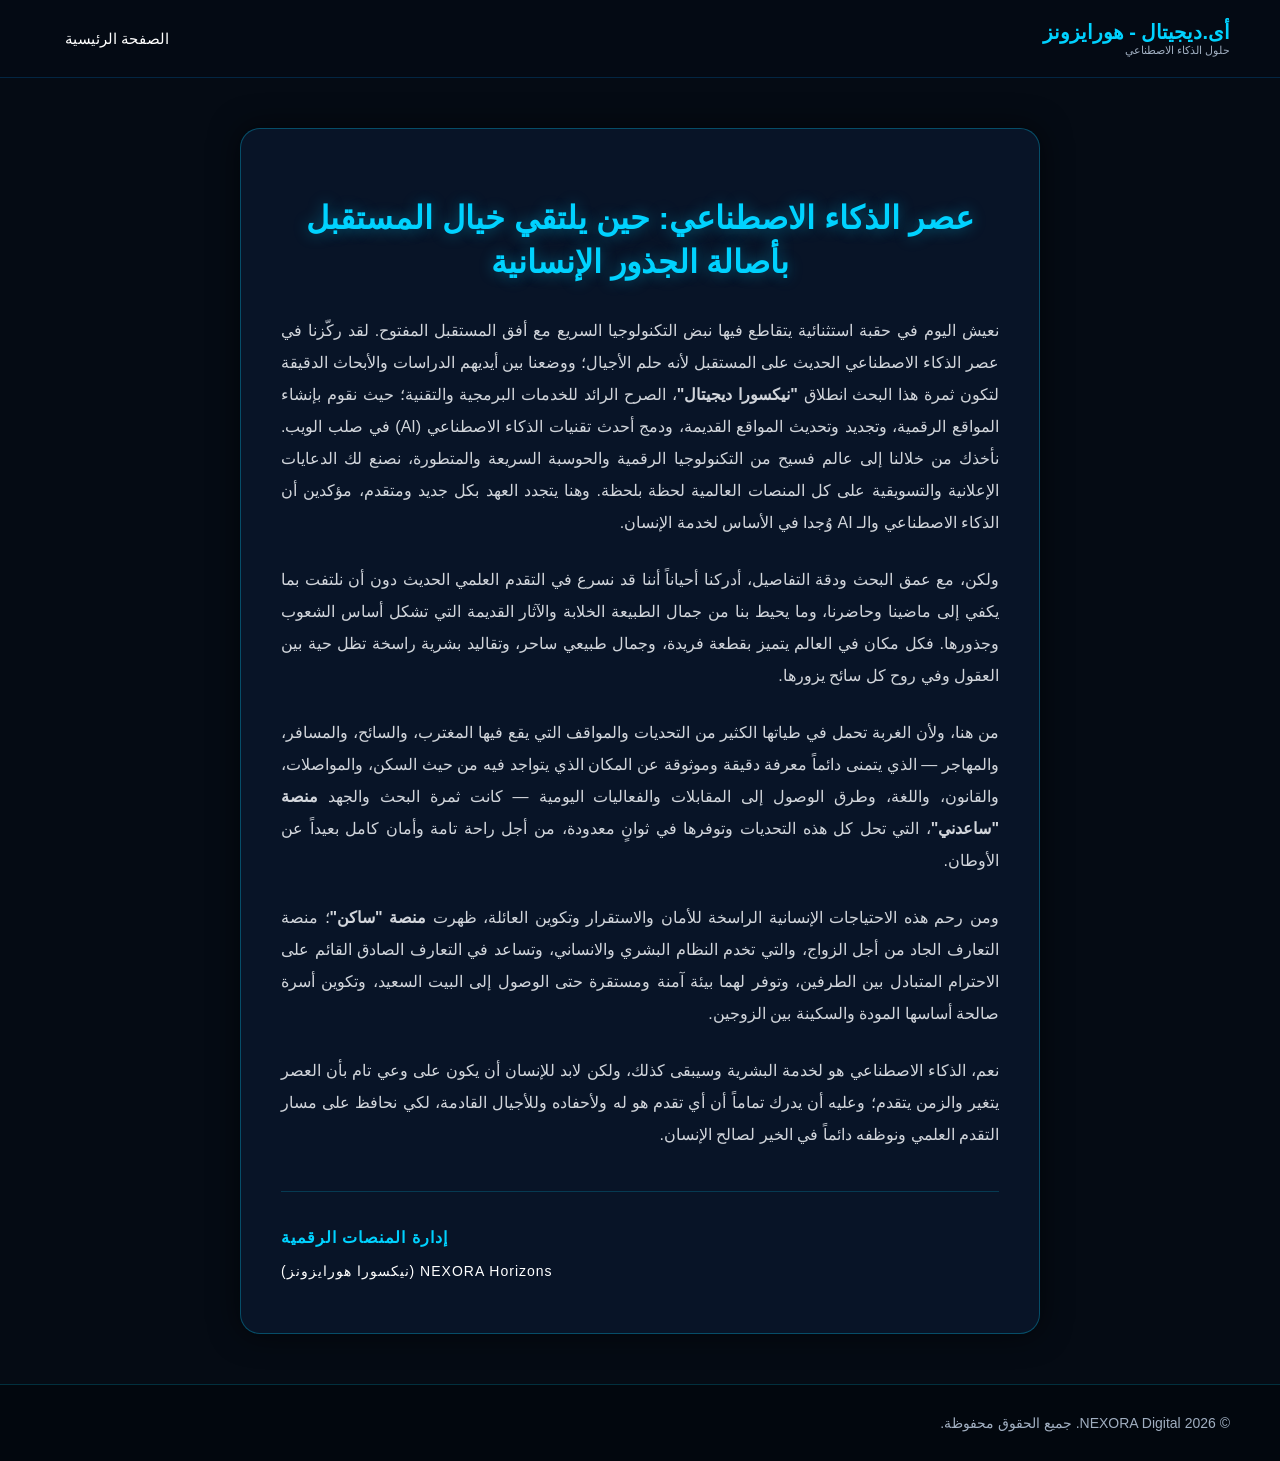
==== about.html @ ca993c50 "Rename about.html.txt to about.html" ====
<!DOCTYPE html>
<html lang="ar" dir="rtl">
<head>
    <meta charset="UTF-8">
    <meta name="viewport" content="width=device-width, initial-scale=1.0">
    <title>حول نظامنا - NEXORA Horizons</title>
    <!-- ربط ملف التصميم الموحد -->
    <link rel="stylesheet" href="style.css">
</head>
<body>

    <!-- ================= شريط التنقل العلوي البسيط ================= -->
    <header class="main-header">
        <div class="logo-container">
            <span class="logo-text">أى.ديجيتال - هورايزونز</span>
            <span class="logo-sub">حلول الذكاء الاصطناعي</span>
        </div>
        <nav class="nav-links">
            <a href="index.html">الصفحة الرئيسية</a>
        </nav>
    </header>

    <!-- ================= محتوى المقال الراقي والمستقبلي ================= -->
    <main class="article-container">
        <article class="modern-article">
            <h1 class="article-title">عصر الذكاء الاصطناعي: حين يلتقي خيال المستقبل بأصالة الجذور الإنسانية</h1>
            
            <div class="article-content">
                <p>
                    نعيش اليوم في حقبة استثنائية يتقاطع فيها نبض التكنولوجيا السريع مع أفق المستقبل المفتوح. لقد ركّزنا في عصر الذكاء الاصطناعي الحديث على المستقبل لأنه حلم الأجيال؛ ووضعنا بين أيديهم الدراسات والأبحاث الدقيقة لتكون ثمرة هذا البحث انطلاق <strong>"نيكسورا ديجيتال"</strong>، الصرح الرائد للخدمات البرمجية والتقنية؛ حيث نقوم بإنشاء المواقع الرقمية، وتجديد وتحديث المواقع القديمة، ودمج أحدث تقنيات الذكاء الاصطناعي (AI) في صلب الويب. نأخذك من خلالنا إلى عالم فسيح من التكنولوجيا الرقمية والحوسبة السريعة والمتطورة، نصنع لك الدعايات الإعلانية والتسويقية على كل المنصات العالمية لحظة بلحظة. وهنا يتجدد العهد بكل جديد ومتقدم، مؤكدين أن الذكاء الاصطناعي والـ AI وُجدا في الأساس لخدمة الإنسان.
                </p>
                <p>
                    ولكن، مع عمق البحث ودقة التفاصيل، أدركنا أحياناً أننا قد نسرع في التقدم العلمي الحديث دون أن نلتفت بما يكفي إلى ماضينا وحاضرنا، وما يحيط بنا من جمال الطبيعة الخلابة والآثار القديمة التي تشكل أساس الشعوب وجذورها. فكل مكان في العالم يتميز بقطعة فريدة، وجمال طبيعي ساحر، وتقاليد بشرية راسخة تظل حية بين العقول وفي روح كل سائح يزورها.
                </p>
                <p>
                    من هنا، ولأن الغربة تحمل في طياتها الكثير من التحديات والمواقف التي يقع فيها المغترب، والسائح، والمسافر، والمهاجر — الذي يتمنى دائماً معرفة دقيقة وموثوقة عن المكان الذي يتواجد فيه من حيث السكن، والمواصلات، والقانون، واللغة، وطرق الوصول إلى المقابلات والفعاليات اليومية — كانت ثمرة البحث والجهد <strong>منصة "ساعدني"</strong>، التي تحل كل هذه التحديات وتوفرها في ثوانٍ معدودة، من أجل راحة تامة وأمان كامل بعيداً عن الأوطان.
                </p>
                <p>
                    ومن رحم هذه الاحتياجات الإنسانية الراسخة للأمان والاستقرار وتكوين العائلة، ظهرت <strong>منصة "ساكن"</strong>؛ منصة التعارف الجاد من أجل الزواج، والتي تخدم النظام البشري والانساني، وتساعد في التعارف الصادق القائم على الاحترام المتبادل بين الطرفين، وتوفر لهما بيئة آمنة ومستقرة حتى الوصول إلى البيت السعيد، وتكوين أسرة صالحة أساسها المودة والسكينة بين الزوجين.
                </p>
                <p>
                    نعم، الذكاء الاصطناعي هو لخدمة البشرية وسيبقى كذلك، ولكن لابد للإنسان أن يكون على وعي تام بأن العصر يتغير والزمن يتقدم؛ وعليه أن يدرك تماماً أن أي تقدم هو له ولأحفاده وللأجيال القادمة، لكي نحافظ على مسار التقدم العلمي ونوظفه دائماً في الخير لصالح الإنسان.
                </p>
            </div>

            <!-- التوقيع في نهاية المقال -->
            <div class="article-signature">
                <p>إدارة المنصات الرقمية</p>
                <p class="brand-sub-sig">NEXORA Horizons (نيكسورا هورايزونز)</p>
            </div>
        </article>
    </main>

    <!-- ================= الفوتر السفلي ================= -->
    <footer class="main-footer">
        <div class="footer-content">
            <p>&copy; 2026 NEXORA Digital. جميع الحقوق محفوظة.</p>
        </div>
    </footer>

</body>
</html>
---- style.css ----
/* ================= تنسيقات عامة ================= --> */
body {
    background-color: #050b14;
    color: #ffffff;
    font-family: 'Cairo', sans-serif;
    margin: 0;
    padding: 0;
}

/* ================= 1. الهيدر وقائمة اللغات ================= */
.main-header {
    display: flex;
    justify-content: space-between;
    align-items: center;
    padding: 20px 50px;
    background: rgba(5, 11, 20, 0.9);
    border-bottom: 1px solid rgba(0, 150, 255, 0.2);
    position: relative;
    z-index: 100;
}

.logo-container {
    display: flex;
    flex-direction: column;
}

.logo-text {
    font-size: 20px;
    font-weight: bold;
    color: #00d2ff;
}

.logo-sub {
    font-size: 11px;
    color: #a0aec0;
}

.nav-links a {
    color: #ffffff;
    text-decoration: none;
    margin: 0 15px;
    font-size: 15px;
    transition: 0.3s;
}

.nav-links a:hover {
    color: #00d2ff;
}

/* قائمة اللغات المنسدلة */
.language-dropdown {
    position: relative;
    display: inline-block;
}

.lang-btn {
    background: transparent;
    color: #ffffff;
    border: 1px solid rgba(0, 210, 255, 0.3);
    padding: 8px 15px;
    border-radius: 20px;
    cursor: pointer;
    font-size: 14px;
    transition: 0.3s;
}

.lang-menu {
    display: none;
    position: absolute;
    background: #0a192f;
    min-width: 130px;
    box-shadow: 0px 8px 16px rgba(0,0,0,0.5);
    border: 1px solid rgba(0, 210, 255, 0.2);
    border-radius: 10px;
    z-index: 10;
    top: 40px;
    right: 0;
}

.lang-menu a {
    color: white;
    padding: 10px 15px;
    text-decoration: none;
    display: block;
    font-size: 13px;
    transition: 0.2s;
}

.lang-menu a:hover {
    background: rgba(0, 210, 255, 0.2);
    color: #00d2ff;
}

.language-dropdown:hover .lang-menu {
    display: block;
}

.explore-btn {
    background: transparent;
    color: #ffffff;
    padding: 10px 20px;
    border: 1px solid #00d2ff;
    border-radius: 30px;
    text-decoration: none;
    font-size: 14px;
    box-shadow: 0 0 10px rgba(0, 210, 255, 0.3);
    transition: 0.3s;
}

.explore-btn:hover {
    background: #00d2ff;
    color: #050b14;
    box-shadow: 0 0 20px rgba(0, 210, 255, 0.8);
}

/* ================= 2. القسم الرئيسي (Hero Section) ================= */
.hero-container {
    display: flex;
    justify-content: space-between;
    align-items: center;
    padding: 60px 50px;
    gap: 40px;
    flex-wrap: wrap;
}

.hero-text {
    flex: 1;
    min-width: 300px;
}

.hero-text h1 {
    font-size: 42px;
    font-weight: bold;
    color: #ffffff;
    margin-bottom: 20px;
    line-height: 1.3;
}

.hero-text p {
    font-size: 16px;
    color: #a0aec0;
    margin-bottom: 30px;
    line-height: 1.6;
}

.main-btn {
    background: linear-gradient(135deg, #00d2ff, #0072ff);
    color: #ffffff;
    padding: 12px 30px;
    border-radius: 30px;
    text-decoration: none;
    font-weight: bold;
    box-shadow: 0 0 15px rgba(0, 210, 255, 0.4);
    transition: 0.3s;
    display: inline-block;
}

.main-btn:hover {
    box-shadow: 0 0 25px rgba(0, 210, 255, 0.8);
    transform: translateY(-2px);
}

.hero-video {
    flex: 1;
    min-width: 300px;
}

.hero-video video {
    width: 100%;
    border-radius: 15px;
    border: 1px solid rgba(0, 210, 255, 0.3);
    box-shadow: 0 0 25px rgba(0, 150, 255, 0.3);
}

/* ================= 3. البطاقات الثلاث والأسهم ================= */
.cards-section {
    padding: 60px 50px;
    text-align: center;
}

.section-title {
    font-size: 28px;
    color: #ffffff;
    margin-bottom: 40px;
    text-shadow: 0 0 10px rgba(0, 210, 255, 0.3);
}

.cards-container {
    display: flex;
    justify-content: center;
    gap: 30px;
    flex-wrap: wrap;
}

.card {
    background: rgba(10, 25, 47, 0.6);
    border: 1px solid rgba(0, 210, 255, 0.2);
    border-radius: 15px;
    padding: 30px 20px;
    flex: 1;
    min-width: 280px;
    max-width: 350px;
    box-shadow: 0 0 15px rgba(0, 0, 0, 0.5);
    transition: 0.3s;
}

.card:hover {
    border-color: #00d2ff;
    box-shadow: 0 0 20px rgba(0, 210, 255, 0.4);
    transform: translateY(-5px);
}

.card-icon {
    font-size: 40px;
    margin-bottom: 15px;
}

.card h3 {
    font-size: 20px;
    color: #00d2ff;
    margin-bottom: 15px;
}

.card p {
    font-size: 14px;
    color: #a0aec0;
    margin-bottom: 20px;
    line-height: 1.5;
}

.card-btn {
    background: transparent;
    color: #00d2ff;
    border: 1px solid #00d2ff;
    padding: 8px 20px;
    border-radius: 20px;
    text-decoration: none;
    font-size: 13px;
    transition: 0.3s;
    display: inline-block;
}

.card-btn:hover {
    background: #00d2ff;
    color: #050b14;
}

.arrow {
    display: inline-block;
    transition: transform 0.3s;
}

.card-btn:hover .arrow {
    transform: translateX(-4px);
}

/* ================= 4. الفوتر ================= */
.main-footer {
    background: rgba(3, 7, 14, 0.95);
    border-top: 1px solid rgba(0, 210, 255, 0.2);
    padding: 30px 50px;
    text-align: center;
    margin-top: 40px;
}

.footer-content {
    display: flex;
    justify-content: space-between;
    align-items: center;
    flex-wrap: wrap;
    gap: 20px;
}

.main-footer p {
    color: #a0aec0;
    font-size: 14px;
    margin: 0;
}

.social-links a {
    color: #ffffff;
    text-decoration: none;
    margin-left: 20px;
    font-size: 14px;
    transition: 0.3s;
}

.social-links a:hover {
    color: #00d2ff;
}
/* تنسيق النافذة المنبثقة للاتصال */
.modal-overlay {
    display: none; /* مخفية افتراضياً */
    position: fixed;
    top: 0;
    left: 0;
    width: 100%;
    height: 100%;
    background: rgba(5, 11, 20, 0.85);
    z-index: 1000;
    justify-content: center;
    align-items: center;
}

.modal-content {
    background: #0a192f;
    border: 1px solid rgba(0, 210, 255, 0.4);
    padding: 30px;
    border-radius: 15px;
    width: 90%;
    max-width: 450px;
    box-shadow: 0 0 30px rgba(0, 210, 255, 0.3);
    position: relative;
    text-align: right;
}

.close-btn {
    position: absolute;
    top: 15px;
    left: 20px;
    font-size: 24px;
    color: #a0aec0;
    cursor: pointer;
    transition: 0.3s;
}

.close-btn:hover {
    color: #00d2ff;
}

.modal-content h2 {
    color: #00d2ff;
    margin-bottom: 20px;
    font-size: 22px;
    text-align: center;
}

.form-group {
    margin-bottom: 15px;
}

.form-group label {
    display: block;
    color: #a0aec0;
    font-size: 13px;
    margin-bottom: 5px;
}

.form-group input, 
.form-group textarea {
    width: 100%;
    padding: 10px;
    background: #050b14;
    border: 1px solid rgba(0, 210, 255, 0.2);
    border-radius: 8px;
    color: #ffffff;
    font-family: 'Cairo', sans-serif;
    box-sizing: border-box;
}

.form-group input:focus, 
.form-group textarea:focus {
    border-color: #00d2ff;
    outline: none;
    box-shadow: 0 0 10px rgba(0, 210, 255, 0.3);
}

.submit-btn {
    width: 100%;
    background: linear-gradient(135deg, #00d2ff, #0072ff);
    color: #ffffff;
    padding: 12px;
    border: none;
    border-radius: 8px;
    font-weight: bold;
    cursor: pointer;
    font-size: 15px;
    transition: 0.3s;
    margin-top: 10px;
}

.submit-btn:hover {
    box-shadow: 0 0 20px rgba(0, 210, 255, 0.8);
}

/* صندوق رسالة النجاح */
.success-box {
    background: rgba(0, 210, 255, 0.1);
    border: 1px solid #00d2ff;
    padding: 20px;
    border-radius: 10px;
    text-align: center;
    margin-top: 15px;
}

.success-box h3 {
    color: #00d2ff;
    font-size: 18px;
    margin: 0;
    text-shadow: 0 0 10px rgba(0, 210, 255, 0.5);
}
/* تنسيقات صفحة المقال (حول نظامنا) */
.article-container {
    max-width: 800px;
    margin: 50px auto;
    padding: 0 20px;
}

.modern-article {
    background: rgba(10, 25, 47, 0.7);
    border: 1px solid rgba(0, 210, 255, 0.3);
    border-radius: 20px;
    padding: 40px;
    box-shadow: 0 0 30px rgba(0, 0, 0, 0.6);
}

.article-title {
    font-size: 32px;
    color: #00d2ff;
    margin-bottom: 30px;
    text-align: center;
    line-height: 1.4;
    text-shadow: 0 0 15px rgba(0, 210, 255, 0.4);
}

.article-content p {
    font-size: 16px;
    color: #d1d5db;
    line-height: 2;
    margin-bottom: 25px;
    text-align: justify;
}

.article-signature {
    margin-top: 40px;
    padding-top: 20px;
    border-top: 1px solid rgba(0, 210, 255, 0.2);
    text-align: left;
}

.article-signature p {
    color: #00d2ff;
    font-weight: bold;
    font-size: 16px;
    letter-spacing: 1px;
}
.brand-sub-sig {
    color: #ffffff !important;
    font-size: 14px !important;
    font-weight: normal !important;
    margin-top: 5px;
}
/* تنسيقات صفحة النظام البيئي (Ecosystem) */
.eco-container {
    max-width: 1200px;
    margin: 40px auto;
    padding: 0 20px;
}

.eco-hero {
    text-align: center;
    margin-bottom: 50px;
}

.eco-hero h1 {
    font-size: 36px;
    color: #00d2ff;
    margin-bottom: 15px;
    text-shadow: 0 0 15px rgba(0, 210, 255, 0.4);
}

.eco-hero p {
    font-size: 16px;
    color: #a0aec0;
    max-width: 700px;
    margin: 0 auto;
    line-height: 1.6;
}

.eco-grid {
    display: grid;
    grid-template-columns: repeat(auto-fit, minmax(340px, 1fr));
    gap: 30px;
}

.eco-card {
    background: rgba(10, 25, 47, 0.7);
    border: 1px solid rgba(0, 210, 255, 0.25);
    border-radius: 15px;
    overflow: hidden;
    box-shadow: 0 0 20px rgba(0, 0, 0, 0.5);
    transition: 0.3s;
}

.eco-card:hover {
    border-color: #00d2ff;
    box-shadow: 0 0 25px rgba(0, 210, 255, 0.4);
    transform: translateY(-5px);
}

.eco-img-placeholder {
    height: 140px;
    display: flex;
    justify-content: center;
    align-items: center;
    font-size: 50px;
    background: rgba(0, 210, 255, 0.05);
    border-bottom: 1px solid rgba(0, 210, 255, 0.15);
}

.eco-content {
    padding: 25px;
    text-align: right;
}

.eco-content h3 {
    font-size: 18px;
    color: #00d2ff;
    margin-bottom: 12px;
}

.eco-content p {
    font-size: 14px;
    color: #d1d5db;
    line-height: 1.7;
    margin: 0;
}

.eco-footer-sig {
    color: #00d2ff;
    font-size: 13px;
    letter-spacing: 1px;
}
/* تنسيقات صفحة الاستكشاف (Explore) */
.explore-container {
    max-width: 1100px;
    margin: 40px auto;
    padding: 0 20px;
}

.explore-hero {
    text-align: center;
    margin-bottom: 50px;
}

.explore-title {
    font-size: 38px;
    color: #00d2ff;
    margin-bottom: 15px;
    text-shadow: 0 0 15px rgba(0, 210, 255, 0.4);
}

.explore-subtitle {
    font-size: 16px;
    color: #a0aec0;
    max-width: 700px;
    margin: 0 auto;
    line-height: 1.6;
}

.explore-grid {
    display: grid;
    grid-template-columns: repeat(auto-fit, minmax(300px, 1fr));
    gap: 30px;
    margin-bottom: 60px;
}

.explore-card {
    background: rgba(10, 25, 47, 0.7);
    border: 1px solid rgba(0, 210, 255, 0.3);
    border-radius: 15px;
    padding: 30px;
    text-align: right;
    box-shadow: 0 0 20px rgba(0, 0, 0, 0.5);
    transition: 0.3s;
}

.explore-card:hover {
    border-color: #00d2ff;
    box-shadow: 0 0 25px rgba(0, 210, 255, 0.5);
    transform: translateY(-5px);
}

.explore-icon {
    font-size: 40px;
    margin-bottom: 20px;
}

.explore-card h3 {
    font-size: 20px;
    color: #00d2ff;
    margin-bottom: 15px;
}

.explore-card p {
    font-size: 14px;
    color: #d1d5db;
    line-height: 1.7;
    margin: 0;
}

.explore-action-section {
    background: rgba(5, 11, 20, 0.8);
    border: 1px solid rgba(0, 210, 255, 0.3);
    border-radius: 20px;
    padding: 40px;
    text-align: center;
    box-shadow: 0 0 30px rgba(0, 0, 0, 0.6);
}

.explore-action-section h2 {
    color: #ffffff;
    font-size: 24px;
    margin-bottom: 10px;
}

.explore-action-section p {
    color: #a0aec0;
    font-size: 15px;
    margin-bottom: 25px;
}
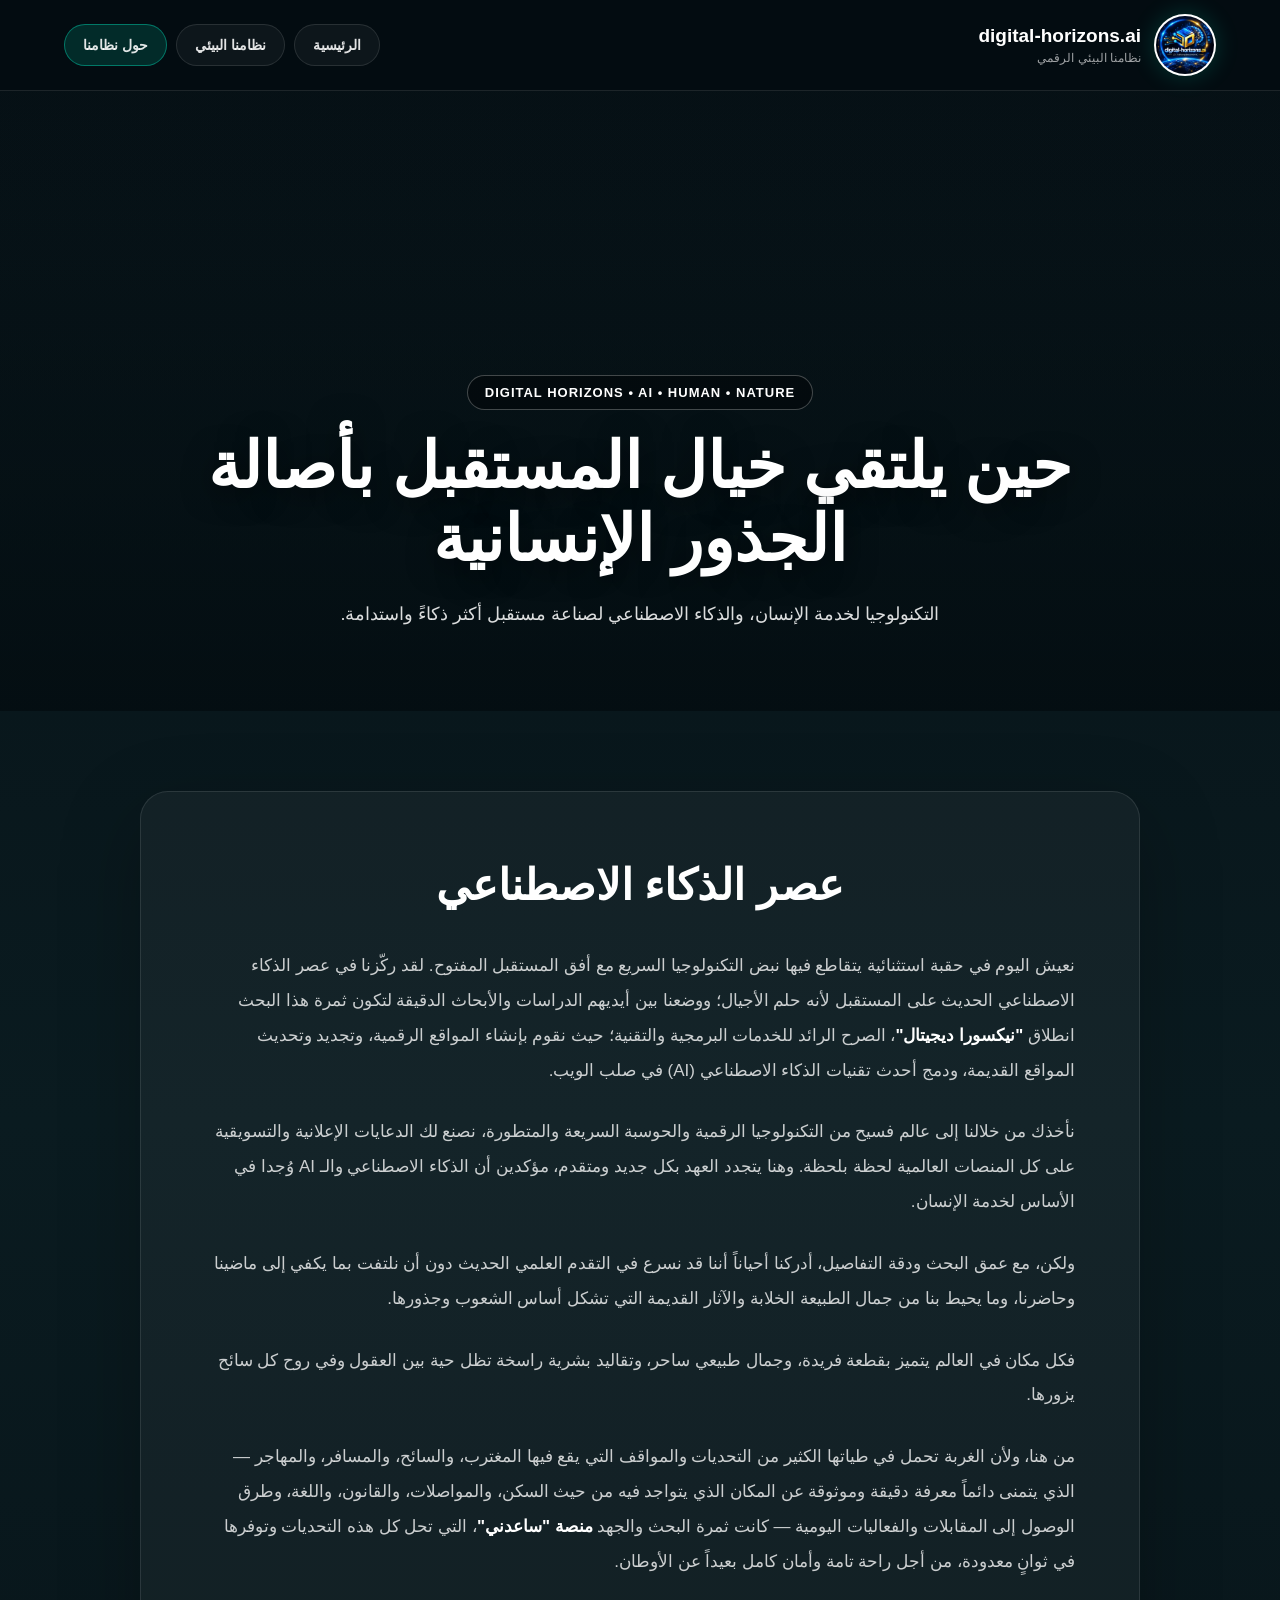
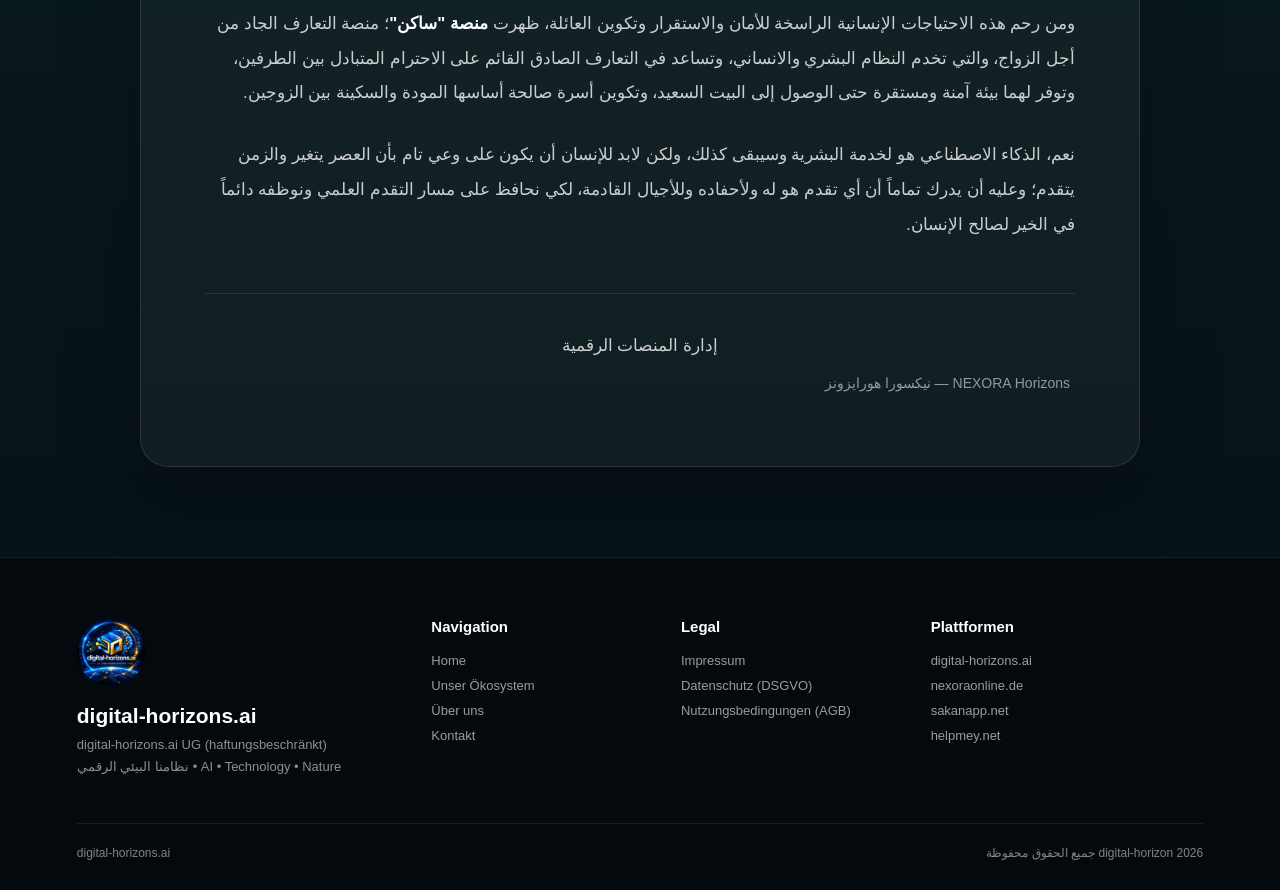
==== commit f16d6497: "Update about.html" ====
--- a/about.html
+++ b/about.html
@@ -1,62 +1,1023 @@
-<!DOCTYPE html>
-<html lang="ar" dir="rtl">
-<head>
-    <meta charset="UTF-8">
-    <meta name="viewport" content="width=device-width, initial-scale=1.0">
-    <title>حول نظامنا - NEXORA Horizons</title>
-    <!-- ربط ملف التصميم الموحد -->
-    <link rel="stylesheet" href="style.css">
-</head>
-<body>
-
-    <!-- ================= شريط التنقل العلوي البسيط ================= -->
-    <header class="main-header">
-        <div class="logo-container">
-            <span class="logo-text">أى.ديجيتال - هورايزونز</span>
-            <span class="logo-sub">حلول الذكاء الاصطناعي</span>
-        </div>
-        <nav class="nav-links">
-            <a href="index.html">الصفحة الرئيسية</a>
-        </nav>
-    </header>
-
-    <!-- ================= محتوى المقال الراقي والمستقبلي ================= -->
-    <main class="article-container">
-        <article class="modern-article">
-            <h1 class="article-title">عصر الذكاء الاصطناعي: حين يلتقي خيال المستقبل بأصالة الجذور الإنسانية</h1>
-            
-            <div class="article-content">
-                <p>
-                    نعيش اليوم في حقبة استثنائية يتقاطع فيها نبض التكنولوجيا السريع مع أفق المستقبل المفتوح. لقد ركّزنا في عصر الذكاء الاصطناعي الحديث على المستقبل لأنه حلم الأجيال؛ ووضعنا بين أيديهم الدراسات والأبحاث الدقيقة لتكون ثمرة هذا البحث انطلاق <strong>"نيكسورا ديجيتال"</strong>، الصرح الرائد للخدمات البرمجية والتقنية؛ حيث نقوم بإنشاء المواقع الرقمية، وتجديد وتحديث المواقع القديمة، ودمج أحدث تقنيات الذكاء الاصطناعي (AI) في صلب الويب. نأخذك من خلالنا إلى عالم فسيح من التكنولوجيا الرقمية والحوسبة السريعة والمتطورة، نصنع لك الدعايات الإعلانية والتسويقية على كل المنصات العالمية لحظة بلحظة. وهنا يتجدد العهد بكل جديد ومتقدم، مؤكدين أن الذكاء الاصطناعي والـ AI وُجدا في الأساس لخدمة الإنسان.
-                </p>
-                <p>
-                    ولكن، مع عمق البحث ودقة التفاصيل، أدركنا أحياناً أننا قد نسرع في التقدم العلمي الحديث دون أن نلتفت بما يكفي إلى ماضينا وحاضرنا، وما يحيط بنا من جمال الطبيعة الخلابة والآثار القديمة التي تشكل أساس الشعوب وجذورها. فكل مكان في العالم يتميز بقطعة فريدة، وجمال طبيعي ساحر، وتقاليد بشرية راسخة تظل حية بين العقول وفي روح كل سائح يزورها.
-                </p>
-                <p>
-                    من هنا، ولأن الغربة تحمل في طياتها الكثير من التحديات والمواقف التي يقع فيها المغترب، والسائح، والمسافر، والمهاجر — الذي يتمنى دائماً معرفة دقيقة وموثوقة عن المكان الذي يتواجد فيه من حيث السكن، والمواصلات، والقانون، واللغة، وطرق الوصول إلى المقابلات والفعاليات اليومية — كانت ثمرة البحث والجهد <strong>منصة "ساعدني"</strong>، التي تحل كل هذه التحديات وتوفرها في ثوانٍ معدودة، من أجل راحة تامة وأمان كامل بعيداً عن الأوطان.
-                </p>
-                <p>
-                    ومن رحم هذه الاحتياجات الإنسانية الراسخة للأمان والاستقرار وتكوين العائلة، ظهرت <strong>منصة "ساكن"</strong>؛ منصة التعارف الجاد من أجل الزواج، والتي تخدم النظام البشري والانساني، وتساعد في التعارف الصادق القائم على الاحترام المتبادل بين الطرفين، وتوفر لهما بيئة آمنة ومستقرة حتى الوصول إلى البيت السعيد، وتكوين أسرة صالحة أساسها المودة والسكينة بين الزوجين.
-                </p>
-                <p>
-                    نعم، الذكاء الاصطناعي هو لخدمة البشرية وسيبقى كذلك، ولكن لابد للإنسان أن يكون على وعي تام بأن العصر يتغير والزمن يتقدم؛ وعليه أن يدرك تماماً أن أي تقدم هو له ولأحفاده وللأجيال القادمة، لكي نحافظ على مسار التقدم العلمي ونوظفه دائماً في الخير لصالح الإنسان.
-                </p>
-            </div>
-
-            <!-- التوقيع في نهاية المقال -->
-            <div class="article-signature">
-                <p>إدارة المنصات الرقمية</p>
-                <p class="brand-sub-sig">NEXORA Horizons (نيكسورا هورايزونز)</p>
-            </div>
-        </article>
-    </main>
-
-    <!-- ================= الفوتر السفلي ================= -->
-    <footer class="main-footer">
-        <div class="footer-content">
-            <p>&copy; 2026 NEXORA Digital. جميع الحقوق محفوظة.</p>
-        </div>
-    </footer>
-
-</body>
-</html>
+<!DOCTYPE html>
+<html lang="ar" dir="rtl">
+
+<head>
+
+    <meta charset="UTF-8">
+
+    <meta
+        name="viewport"
+        content="width=device-width, initial-scale=1.0"
+    >
+
+    <title>حول نظامنا | Digital Horizons</title>
+
+    <meta
+        name="description"
+        content="حول نظام Digital Horizons ورؤيتنا للتكنولوجيا والذكاء الاصطناعي والإنسان والطبيعة."
+    >
+
+    <link rel="stylesheet" href="style.css">
+
+    <style>
+
+        /* =========================================
+           PAGE
+        ========================================= */
+
+        .about-page {
+            min-height: 100vh;
+
+            background:
+                linear-gradient(
+                    180deg,
+                    #061015 0%,
+                    #0a1b20 45%,
+                    #061015 100%
+                );
+
+            color: #fff;
+
+            font-family:
+                Arial,
+                "Segoe UI",
+                sans-serif;
+        }
+
+
+        /* =========================================
+           HEADER
+        ========================================= */
+
+        .about-header {
+
+            position: sticky;
+
+            top: 0;
+
+            z-index: 1000;
+
+            display: flex;
+
+            align-items: center;
+
+            justify-content: space-between;
+
+            gap: 25px;
+
+            padding: 14px 5%;
+
+            background:
+                rgba(4, 13, 18, 0.92);
+
+            backdrop-filter: blur(16px);
+
+            border-bottom:
+                1px solid rgba(255,255,255,0.10);
+        }
+
+
+        .about-brand {
+
+            display: flex;
+
+            align-items: center;
+
+            gap: 13px;
+
+            text-decoration: none;
+
+            color: white;
+        }
+
+
+        .about-logo {
+
+            width: 62px;
+
+            height: 62px;
+
+            border-radius: 50%;
+
+            object-fit: cover;
+
+            background: white;
+
+            border:
+                2px solid rgba(255,255,255,0.25);
+
+            box-shadow:
+                0 0 25px rgba(0,220,180,0.20);
+        }
+
+
+        .about-brand-text {
+
+            display: flex;
+
+            flex-direction: column;
+
+            gap: 4px;
+        }
+
+
+        .about-brand-title {
+
+            font-size: 19px;
+
+            font-weight: 900;
+        }
+
+
+        .about-brand-sub {
+
+            font-size: 12px;
+
+            opacity: 0.62;
+        }
+
+
+        /* =========================================
+           NAVIGATION
+        ========================================= */
+
+        .about-nav {
+
+            display: flex;
+
+            align-items: center;
+
+            justify-content: center;
+
+            gap: 9px;
+
+            flex-wrap: wrap;
+        }
+
+
+        .about-nav a {
+
+            display: inline-flex;
+
+            align-items: center;
+
+            justify-content: center;
+
+            min-height: 42px;
+
+            padding: 0 18px;
+
+            border-radius: 999px;
+
+            color:
+                rgba(255,255,255,0.88);
+
+            text-decoration: none;
+
+            font-size: 14px;
+
+            font-weight: 800;
+
+            background:
+                rgba(255,255,255,0.045);
+
+            border:
+                1px solid rgba(255,255,255,0.11);
+
+            transition:
+                0.25s ease;
+        }
+
+
+        .about-nav a:hover {
+
+            transform:
+                translateY(-2px);
+
+            background:
+                rgba(255,255,255,0.11);
+
+            border-color:
+                rgba(0,220,180,0.40);
+        }
+
+
+        .about-nav a.active {
+
+            background:
+                rgba(0,220,180,0.15);
+
+            border-color:
+                rgba(0,230,190,0.42);
+        }
+
+
+        /* =========================================
+           HERO IMAGE
+        ========================================= */
+
+        .about-hero {
+
+            position: relative;
+
+            min-height: 620px;
+
+            display: flex;
+
+            align-items: flex-end;
+
+            justify-content: center;
+
+            padding: 80px 6%;
+
+            overflow: hidden;
+
+            background:
+
+                linear-gradient(
+                    180deg,
+                    rgba(3,12,16,0.10) 20%,
+                    rgba(3,12,16,0.82) 100%
+                ),
+
+                url("https://images.unsplash.com/photo-1500534623283-312aade485b7?auto=format&fit=crop&w=2200&q=90")
+                center / cover no-repeat;
+        }
+
+
+        .about-hero-content {
+
+            position: relative;
+
+            z-index: 2;
+
+            width: min(1000px,100%);
+
+            text-align: center;
+        }
+
+
+        .about-label {
+
+            display: inline-flex;
+
+            padding: 9px 17px;
+
+            margin-bottom: 20px;
+
+            border-radius: 999px;
+
+            background:
+                rgba(0,0,0,0.36);
+
+            border:
+                1px solid rgba(255,255,255,0.25);
+
+            font-size: 13px;
+
+            font-weight: 900;
+
+            letter-spacing: 1px;
+        }
+
+
+        .about-hero h1 {
+
+            margin: 0 auto 20px;
+
+            max-width: 950px;
+
+            font-size:
+                clamp(34px, 5vw, 65px);
+
+            line-height: 1.15;
+
+            font-weight: 900;
+
+            text-shadow:
+                0 5px 30px rgba(0,0,0,0.55);
+        }
+
+
+        .about-hero p {
+
+            max-width: 780px;
+
+            margin: auto;
+
+            font-size: 18px;
+
+            line-height: 1.9;
+
+            color:
+                rgba(255,255,255,0.86);
+        }
+
+
+        /* =========================================
+           ARTICLE
+        ========================================= */
+
+        .about-article-wrapper {
+
+            width: min(1000px, 90%);
+
+            margin: 0 auto;
+
+            padding: 80px 0 90px;
+        }
+
+
+        .about-article {
+
+            background:
+                rgba(255,255,255,0.045);
+
+            border:
+                1px solid rgba(255,255,255,0.10);
+
+            border-radius: 28px;
+
+            padding:
+                clamp(28px, 5vw, 65px);
+
+            box-shadow:
+                0 25px 80px rgba(0,0,0,0.25);
+        }
+
+
+        .about-article h2 {
+
+            margin:
+                0 0 35px;
+
+            font-size:
+                clamp(27px, 4vw, 43px);
+
+            line-height: 1.35;
+
+            font-weight: 900;
+
+            text-align: center;
+        }
+
+
+        .about-article p {
+
+            margin:
+                0 0 27px;
+
+            color:
+                rgba(255,255,255,0.78);
+
+            font-size: 17px;
+
+            line-height: 2.05;
+
+            text-align: right;
+        }
+
+
+        .about-article strong {
+
+            color: white;
+
+            font-weight: 900;
+        }
+
+
+        .about-signature {
+
+            margin-top: 50px;
+
+            padding-top: 30px;
+
+            border-top:
+                1px solid rgba(255,255,255,0.10);
+
+            text-align: center;
+        }
+
+
+        .about-signature p {
+
+            margin: 5px;
+
+            text-align: center;
+        }
+
+
+        .about-signature .brand {
+
+            color:
+                rgba(255,255,255,0.55);
+
+            font-size: 14px;
+        }
+
+
+        /* =========================================
+           FOOTER
+        ========================================= */
+
+        .about-footer {
+
+            background:
+                #03090d;
+
+            border-top:
+                1px solid rgba(255,255,255,0.09);
+
+            padding:
+                60px 6% 30px;
+        }
+
+
+        .about-footer-grid {
+
+            max-width: 1200px;
+
+            margin: auto;
+
+            display: grid;
+
+            grid-template-columns:
+                1.5fr 1fr 1fr 1.3fr;
+
+            gap: 40px;
+
+            direction: ltr;
+
+            text-align: left;
+        }
+
+
+        .about-footer-column {
+
+            direction: ltr;
+        }
+
+
+        .about-footer-brand img {
+
+            width: 68px;
+
+            height: 68px;
+
+            object-fit: cover;
+
+            border-radius: 50%;
+
+            margin-bottom: 14px;
+        }
+
+
+        .about-footer-brand strong {
+
+            display: block;
+
+            font-size: 21px;
+
+            margin-bottom: 6px;
+        }
+
+
+        .about-footer-brand span {
+
+            display: block;
+
+            color:
+                rgba(255,255,255,0.55);
+
+            font-size: 13px;
+
+            line-height: 1.7;
+        }
+
+
+        .about-footer h3 {
+
+            margin:
+                0 0 18px;
+
+            font-size: 15px;
+
+            font-weight: 900;
+        }
+
+
+        .about-footer a {
+
+            display: block;
+
+            width: fit-content;
+
+            margin-bottom: 10px;
+
+            color:
+                rgba(255,255,255,0.60);
+
+            text-decoration: none;
+
+            font-size: 13px;
+
+            transition:
+                0.2s ease;
+        }
+
+
+        .about-footer a:hover {
+
+            color: white;
+
+            transform:
+                translateX(3px);
+        }
+
+
+        .about-footer-bottom {
+
+            max-width: 1200px;
+
+            margin:
+                45px auto 0;
+
+            padding-top:
+                22px;
+
+            border-top:
+                1px solid rgba(255,255,255,0.08);
+
+            display: flex;
+
+            justify-content: space-between;
+
+            gap: 20px;
+
+            direction: ltr;
+
+            color:
+                rgba(255,255,255,0.50);
+
+            font-size: 12px;
+        }
+
+
+        /* =========================================
+           MOBILE
+        ========================================= */
+
+        @media (max-width: 850px) {
+
+            .about-header {
+
+                flex-direction: column;
+
+                padding: 15px 20px;
+            }
+
+
+            .about-brand {
+
+                justify-content: center;
+
+                width: 100%;
+            }
+
+
+            .about-nav {
+
+                width: 100%;
+            }
+
+
+            .about-nav a {
+
+                flex: 1;
+
+                min-width: 100px;
+
+                padding:
+                    0 10px;
+
+                font-size: 12px;
+            }
+
+
+            .about-footer-grid {
+
+                grid-template-columns:
+                    repeat(2, 1fr);
+            }
+        }
+
+
+        @media (max-width: 550px) {
+
+            .about-hero {
+
+                min-height: 540px;
+
+                padding:
+                    55px 20px;
+            }
+
+
+            .about-article-wrapper {
+
+                width: 92%;
+
+                padding:
+                    55px 0;
+            }
+
+
+            .about-article {
+
+                padding:
+                    28px 22px;
+            }
+
+
+            .about-article p {
+
+                font-size: 16px;
+
+                line-height: 1.95;
+            }
+
+
+            .about-footer-grid {
+
+                grid-template-columns: 1fr;
+
+                text-align: left;
+            }
+
+
+            .about-footer-bottom {
+
+                flex-direction: column;
+
+                text-align: left;
+            }
+        }
+
+    </style>
+
+</head>
+
+
+<body>
+
+<div class="about-page">
+
+
+    <!-- =========================================
+         HEADER
+    ========================================== -->
+
+    <header class="about-header">
+
+        <a
+            href="index.html"
+            class="about-brand"
+        >
+
+            <img
+                src="logo.jpg"
+                alt="digital-horizons.ai"
+                class="about-logo"
+            >
+
+            <div class="about-brand-text">
+
+                <span class="about-brand-title">
+                    digital-horizons.ai
+                </span>
+
+                <span class="about-brand-sub">
+                    نظامنا البيئي الرقمي
+                </span>
+
+            </div>
+
+        </a>
+
+
+        <nav class="about-nav">
+
+            <!-- الرئيسية -->
+
+            <a href="index.html">
+                الرئيسية
+            </a>
+
+
+            <!-- نظامنا البيئي -->
+
+            <a href="ecosystem.html">
+                نظامنا البيئي
+            </a>
+
+
+            <!-- حول نظامنا -->
+
+            <a
+                href="about.html"
+                class="active"
+                aria-current="page"
+            >
+                حول نظامنا
+            </a>
+
+        </nav>
+
+    </header>
+
+
+    <!-- =========================================
+         HERO
+    ========================================== -->
+
+    <section class="about-hero">
+
+        <div class="about-hero-content">
+
+            <div class="about-label">
+                DIGITAL HORIZONS • AI • HUMAN • NATURE
+            </div>
+
+            <h1>
+                حين يلتقي خيال المستقبل
+                بأصالة الجذور الإنسانية
+            </h1>
+
+            <p>
+                التكنولوجيا لخدمة الإنسان،
+                والذكاء الاصطناعي لصناعة مستقبل أكثر
+                ذكاءً واستدامة.
+            </p>
+
+        </div>
+
+    </section>
+
+
+    <!-- =========================================
+         ARTICLE
+    ========================================== -->
+
+    <main class="about-article-wrapper">
+
+        <article class="about-article">
+
+            <h2>
+                عصر الذكاء الاصطناعي
+            </h2>
+
+
+            <p>
+                نعيش اليوم في حقبة استثنائية يتقاطع فيها
+                نبض التكنولوجيا السريع مع أفق المستقبل المفتوح.
+                لقد ركّزنا في عصر الذكاء الاصطناعي الحديث على
+                المستقبل لأنه حلم الأجيال؛ ووضعنا بين أيديهم
+                الدراسات والأبحاث الدقيقة لتكون ثمرة هذا البحث
+                انطلاق <strong>"نيكسورا ديجيتال"</strong>،
+                الصرح الرائد للخدمات البرمجية والتقنية؛ حيث
+                نقوم بإنشاء المواقع الرقمية، وتجديد وتحديث
+                المواقع القديمة، ودمج أحدث تقنيات الذكاء
+                الاصطناعي (AI) في صلب الويب.
+            </p>
+
+
+            <p>
+                نأخذك من خلالنا إلى عالم فسيح من التكنولوجيا
+                الرقمية والحوسبة السريعة والمتطورة، نصنع لك
+                الدعايات الإعلانية والتسويقية على كل المنصات
+                العالمية لحظة بلحظة. وهنا يتجدد العهد بكل جديد
+                ومتقدم، مؤكدين أن الذكاء الاصطناعي والـ AI
+                وُجدا في الأساس لخدمة الإنسان.
+            </p>
+
+
+            <p>
+                ولكن، مع عمق البحث ودقة التفاصيل، أدركنا أحياناً
+                أننا قد نسرع في التقدم العلمي الحديث دون أن
+                نلتفت بما يكفي إلى ماضينا وحاضرنا، وما يحيط بنا
+                من جمال الطبيعة الخلابة والآثار القديمة التي
+                تشكل أساس الشعوب وجذورها.
+            </p>
+
+
+            <p>
+                فكل مكان في العالم يتميز بقطعة فريدة، وجمال
+                طبيعي ساحر، وتقاليد بشرية راسخة تظل حية بين
+                العقول وفي روح كل سائح يزورها.
+            </p>
+
+
+            <p>
+                من هنا، ولأن الغربة تحمل في طياتها الكثير من
+                التحديات والمواقف التي يقع فيها المغترب،
+                والسائح، والمسافر، والمهاجر — الذي يتمنى دائماً
+                معرفة دقيقة وموثوقة عن المكان الذي يتواجد فيه
+                من حيث السكن، والمواصلات، والقانون، واللغة،
+                وطرق الوصول إلى المقابلات والفعاليات اليومية —
+                كانت ثمرة البحث والجهد
+                <strong>منصة "ساعدني"</strong>،
+                التي تحل كل هذه التحديات وتوفرها في ثوانٍ
+                معدودة، من أجل راحة تامة وأمان كامل بعيداً
+                عن الأوطان.
+            </p>
+
+
+            <p>
+                ومن رحم هذه الاحتياجات الإنسانية الراسخة للأمان
+                والاستقرار وتكوين العائلة، ظهرت
+                <strong>منصة "ساكن"</strong>؛ منصة التعارف
+                الجاد من أجل الزواج، والتي تخدم النظام البشري
+                والانساني، وتساعد في التعارف الصادق القائم على
+                الاحترام المتبادل بين الطرفين، وتوفر لهما بيئة
+                آمنة ومستقرة حتى الوصول إلى البيت السعيد،
+                وتكوين أسرة صالحة أساسها المودة والسكينة بين
+                الزوجين.
+            </p>
+
+
+            <p>
+                نعم، الذكاء الاصطناعي هو لخدمة البشرية وسيبقى
+                كذلك، ولكن لابد للإنسان أن يكون على وعي تام بأن
+                العصر يتغير والزمن يتقدم؛ وعليه أن يدرك تماماً
+                أن أي تقدم هو له ولأحفاده وللأجيال القادمة،
+                لكي نحافظ على مسار التقدم العلمي ونوظفه دائماً
+                في الخير لصالح الإنسان.
+            </p>
+
+
+            <div class="about-signature">
+
+                <p>
+                    إدارة المنصات الرقمية
+                </p>
+
+                <p class="brand">
+                    NEXORA Horizons
+                    — نيكسورا هورايزونز
+                </p>
+
+            </div>
+
+        </article>
+
+    </main>
+
+
+    <!-- =========================================
+         FOOTER
+    ========================================== -->
+
+    <footer class="about-footer">
+
+        <div class="about-footer-grid">
+
+
+            <!-- BRAND -->
+
+            <div class="about-footer-brand">
+
+                <img
+                    src="logo.jpg"
+                    alt="digital-horizons.ai"
+                >
+
+                <strong>
+                    digital-horizons.ai
+                </strong>
+
+                <span>
+                    digital-horizons.ai UG
+                    (haftungsbeschränkt)
+                </span>
+
+                <span>
+                    نظامنا البيئي الرقمي • AI • Technology • Nature
+                </span>
+
+            </div>
+
+
+            <!-- NAVIGATION -->
+
+            <div>
+
+                <h3>
+                    Navigation
+                </h3>
+
+                <a href="index.html">
+                    Home
+                </a>
+
+                <a href="ecosystem.html">
+                    Unser Ökosystem
+                </a>
+
+                <a href="about.html">
+                    Über uns
+                </a>
+
+                <a href="index.html#contact">
+                    Kontakt
+                </a>
+
+            </div>
+
+
+            <!-- LEGAL -->
+
+            <div>
+
+                <h3>
+                    Legal
+                </h3>
+
+                <a href="index.html#impressum">
+                    Impressum
+                </a>
+
+                <a href="index.html#datenschutz">
+                    Datenschutz (DSGVO)
+                </a>
+
+                <a href="index.html#agb">
+                    Nutzungsbedingungen (AGB)
+                </a>
+
+            </div>
+
+
+            <!-- PLATFORMS -->
+
+            <div>
+
+                <h3>
+                    Plattformen
+                </h3>
+
+                <a
+                    href="https://www.digital-horizons.ai/"
+                    target="_blank"
+                    rel="noopener"
+                >
+                    digital-horizons.ai
+                </a>
+
+                <a
+                    href="https://www.nexoraonline.de/"
+                    target="_blank"
+                    rel="noopener"
+                >
+                    nexoraonline.de
+                </a>
+
+                <a
+                    href="https://www.sakanapp.net/"
+                    target="_blank"
+                    rel="noopener"
+                >
+                    sakanapp.net
+                </a>
+
+                <a
+                    href="https://www.helpmey.net/"
+                    target="_blank"
+                    rel="noopener"
+                >
+                    helpmey.net
+                </a>
+
+            </div>
+
+        </div>
+
+
+        <div class="about-footer-bottom">
+
+            <span>
+                digital-horizons.ai
+            </span>
+
+            <span>
+                جميع الحقوق محفوظة digital-horizon 2026
+            </span>
+
+        </div>
+
+    </footer>
+
+</div>
+
+</body>
+
+</html>
--- a/style.css
+++ b/style.css
@@ -1,621 +1,1123 @@
-/* ================= تنسيقات عامة ================= --> */
-body {
-    background-color: #050b14;
-    color: #ffffff;
-    font-family: 'Cairo', sans-serif;
-    margin: 0;
-    padding: 0;
-}
-
-/* ================= 1. الهيدر وقائمة اللغات ================= */
-.main-header {
-    display: flex;
-    justify-content: space-between;
-    align-items: center;
-    padding: 20px 50px;
-    background: rgba(5, 11, 20, 0.9);
-    border-bottom: 1px solid rgba(0, 150, 255, 0.2);
-    position: relative;
-    z-index: 100;
-}
-
-.logo-container {
-    display: flex;
-    flex-direction: column;
-}
-
-.logo-text {
-    font-size: 20px;
-    font-weight: bold;
-    color: #00d2ff;
-}
-
-.logo-sub {
-    font-size: 11px;
-    color: #a0aec0;
-}
-
-.nav-links a {
-    color: #ffffff;
-    text-decoration: none;
-    margin: 0 15px;
-    font-size: 15px;
-    transition: 0.3s;
-}
-
-.nav-links a:hover {
-    color: #00d2ff;
-}
-
-/* قائمة اللغات المنسدلة */
-.language-dropdown {
-    position: relative;
-    display: inline-block;
-}
-
-.lang-btn {
-    background: transparent;
-    color: #ffffff;
-    border: 1px solid rgba(0, 210, 255, 0.3);
-    padding: 8px 15px;
-    border-radius: 20px;
-    cursor: pointer;
-    font-size: 14px;
-    transition: 0.3s;
-}
-
-.lang-menu {
-    display: none;
-    position: absolute;
-    background: #0a192f;
-    min-width: 130px;
-    box-shadow: 0px 8px 16px rgba(0,0,0,0.5);
-    border: 1px solid rgba(0, 210, 255, 0.2);
-    border-radius: 10px;
-    z-index: 10;
-    top: 40px;
-    right: 0;
-}
-
-.lang-menu a {
-    color: white;
-    padding: 10px 15px;
-    text-decoration: none;
-    display: block;
-    font-size: 13px;
-    transition: 0.2s;
-}
-
-.lang-menu a:hover {
-    background: rgba(0, 210, 255, 0.2);
-    color: #00d2ff;
-}
-
-.language-dropdown:hover .lang-menu {
-    display: block;
-}
-
-.explore-btn {
-    background: transparent;
-    color: #ffffff;
-    padding: 10px 20px;
-    border: 1px solid #00d2ff;
-    border-radius: 30px;
-    text-decoration: none;
-    font-size: 14px;
-    box-shadow: 0 0 10px rgba(0, 210, 255, 0.3);
-    transition: 0.3s;
-}
-
-.explore-btn:hover {
-    background: #00d2ff;
-    color: #050b14;
-    box-shadow: 0 0 20px rgba(0, 210, 255, 0.8);
-}
-
-/* ================= 2. القسم الرئيسي (Hero Section) ================= */
-.hero-container {
-    display: flex;
-    justify-content: space-between;
-    align-items: center;
-    padding: 60px 50px;
-    gap: 40px;
-    flex-wrap: wrap;
-}
-
-.hero-text {
-    flex: 1;
-    min-width: 300px;
-}
-
-.hero-text h1 {
-    font-size: 42px;
-    font-weight: bold;
-    color: #ffffff;
-    margin-bottom: 20px;
-    line-height: 1.3;
-}
-
-.hero-text p {
-    font-size: 16px;
-    color: #a0aec0;
-    margin-bottom: 30px;
-    line-height: 1.6;
-}
-
-.main-btn {
-    background: linear-gradient(135deg, #00d2ff, #0072ff);
-    color: #ffffff;
-    padding: 12px 30px;
-    border-radius: 30px;
-    text-decoration: none;
-    font-weight: bold;
-    box-shadow: 0 0 15px rgba(0, 210, 255, 0.4);
-    transition: 0.3s;
-    display: inline-block;
-}
-
-.main-btn:hover {
-    box-shadow: 0 0 25px rgba(0, 210, 255, 0.8);
-    transform: translateY(-2px);
-}
-
-.hero-video {
-    flex: 1;
-    min-width: 300px;
-}
-
-.hero-video video {
-    width: 100%;
-    border-radius: 15px;
-    border: 1px solid rgba(0, 210, 255, 0.3);
-    box-shadow: 0 0 25px rgba(0, 150, 255, 0.3);
-}
-
-/* ================= 3. البطاقات الثلاث والأسهم ================= */
-.cards-section {
-    padding: 60px 50px;
-    text-align: center;
-}
-
-.section-title {
-    font-size: 28px;
-    color: #ffffff;
-    margin-bottom: 40px;
-    text-shadow: 0 0 10px rgba(0, 210, 255, 0.3);
-}
-
-.cards-container {
-    display: flex;
-    justify-content: center;
-    gap: 30px;
-    flex-wrap: wrap;
-}
-
-.card {
-    background: rgba(10, 25, 47, 0.6);
-    border: 1px solid rgba(0, 210, 255, 0.2);
-    border-radius: 15px;
-    padding: 30px 20px;
-    flex: 1;
-    min-width: 280px;
-    max-width: 350px;
-    box-shadow: 0 0 15px rgba(0, 0, 0, 0.5);
-    transition: 0.3s;
-}
-
-.card:hover {
-    border-color: #00d2ff;
-    box-shadow: 0 0 20px rgba(0, 210, 255, 0.4);
-    transform: translateY(-5px);
-}
-
-.card-icon {
-    font-size: 40px;
-    margin-bottom: 15px;
-}
-
-.card h3 {
-    font-size: 20px;
-    color: #00d2ff;
-    margin-bottom: 15px;
-}
-
-.card p {
-    font-size: 14px;
-    color: #a0aec0;
-    margin-bottom: 20px;
-    line-height: 1.5;
-}
-
-.card-btn {
-    background: transparent;
-    color: #00d2ff;
-    border: 1px solid #00d2ff;
-    padding: 8px 20px;
-    border-radius: 20px;
-    text-decoration: none;
-    font-size: 13px;
-    transition: 0.3s;
-    display: inline-block;
-}
-
-.card-btn:hover {
-    background: #00d2ff;
-    color: #050b14;
-}
-
-.arrow {
-    display: inline-block;
-    transition: transform 0.3s;
-}
-
-.card-btn:hover .arrow {
-    transform: translateX(-4px);
-}
-
-/* ================= 4. الفوتر ================= */
-.main-footer {
-    background: rgba(3, 7, 14, 0.95);
-    border-top: 1px solid rgba(0, 210, 255, 0.2);
-    padding: 30px 50px;
-    text-align: center;
-    margin-top: 40px;
-}
-
-.footer-content {
-    display: flex;
-    justify-content: space-between;
-    align-items: center;
-    flex-wrap: wrap;
-    gap: 20px;
-}
-
-.main-footer p {
-    color: #a0aec0;
-    font-size: 14px;
-    margin: 0;
-}
-
-.social-links a {
-    color: #ffffff;
-    text-decoration: none;
-    margin-left: 20px;
-    font-size: 14px;
-    transition: 0.3s;
-}
-
-.social-links a:hover {
-    color: #00d2ff;
-}
-/* تنسيق النافذة المنبثقة للاتصال */
-.modal-overlay {
-    display: none; /* مخفية افتراضياً */
-    position: fixed;
-    top: 0;
-    left: 0;
-    width: 100%;
-    height: 100%;
-    background: rgba(5, 11, 20, 0.85);
-    z-index: 1000;
-    justify-content: center;
-    align-items: center;
-}
-
-.modal-content {
-    background: #0a192f;
-    border: 1px solid rgba(0, 210, 255, 0.4);
-    padding: 30px;
-    border-radius: 15px;
-    width: 90%;
-    max-width: 450px;
-    box-shadow: 0 0 30px rgba(0, 210, 255, 0.3);
-    position: relative;
-    text-align: right;
-}
-
-.close-btn {
-    position: absolute;
-    top: 15px;
-    left: 20px;
-    font-size: 24px;
-    color: #a0aec0;
-    cursor: pointer;
-    transition: 0.3s;
-}
-
-.close-btn:hover {
-    color: #00d2ff;
-}
-
-.modal-content h2 {
-    color: #00d2ff;
-    margin-bottom: 20px;
-    font-size: 22px;
-    text-align: center;
-}
-
-.form-group {
-    margin-bottom: 15px;
-}
-
-.form-group label {
-    display: block;
-    color: #a0aec0;
-    font-size: 13px;
-    margin-bottom: 5px;
-}
-
-.form-group input, 
-.form-group textarea {
-    width: 100%;
-    padding: 10px;
-    background: #050b14;
-    border: 1px solid rgba(0, 210, 255, 0.2);
-    border-radius: 8px;
-    color: #ffffff;
-    font-family: 'Cairo', sans-serif;
-    box-sizing: border-box;
-}
-
-.form-group input:focus, 
-.form-group textarea:focus {
-    border-color: #00d2ff;
-    outline: none;
-    box-shadow: 0 0 10px rgba(0, 210, 255, 0.3);
-}
-
-.submit-btn {
-    width: 100%;
-    background: linear-gradient(135deg, #00d2ff, #0072ff);
-    color: #ffffff;
-    padding: 12px;
-    border: none;
-    border-radius: 8px;
-    font-weight: bold;
-    cursor: pointer;
-    font-size: 15px;
-    transition: 0.3s;
-    margin-top: 10px;
-}
-
-.submit-btn:hover {
-    box-shadow: 0 0 20px rgba(0, 210, 255, 0.8);
-}
-
-/* صندوق رسالة النجاح */
-.success-box {
-    background: rgba(0, 210, 255, 0.1);
-    border: 1px solid #00d2ff;
-    padding: 20px;
-    border-radius: 10px;
-    text-align: center;
-    margin-top: 15px;
-}
-
-.success-box h3 {
-    color: #00d2ff;
-    font-size: 18px;
-    margin: 0;
-    text-shadow: 0 0 10px rgba(0, 210, 255, 0.5);
-}
-/* تنسيقات صفحة المقال (حول نظامنا) */
-.article-container {
-    max-width: 800px;
-    margin: 50px auto;
-    padding: 0 20px;
-}
-
-.modern-article {
-    background: rgba(10, 25, 47, 0.7);
-    border: 1px solid rgba(0, 210, 255, 0.3);
-    border-radius: 20px;
-    padding: 40px;
-    box-shadow: 0 0 30px rgba(0, 0, 0, 0.6);
-}
-
-.article-title {
-    font-size: 32px;
-    color: #00d2ff;
-    margin-bottom: 30px;
-    text-align: center;
-    line-height: 1.4;
-    text-shadow: 0 0 15px rgba(0, 210, 255, 0.4);
-}
-
-.article-content p {
-    font-size: 16px;
-    color: #d1d5db;
-    line-height: 2;
-    margin-bottom: 25px;
-    text-align: justify;
-}
-
-.article-signature {
-    margin-top: 40px;
-    padding-top: 20px;
-    border-top: 1px solid rgba(0, 210, 255, 0.2);
-    text-align: left;
-}
-
-.article-signature p {
-    color: #00d2ff;
-    font-weight: bold;
-    font-size: 16px;
-    letter-spacing: 1px;
-}
-.brand-sub-sig {
-    color: #ffffff !important;
-    font-size: 14px !important;
-    font-weight: normal !important;
-    margin-top: 5px;
-}
-/* تنسيقات صفحة النظام البيئي (Ecosystem) */
-.eco-container {
-    max-width: 1200px;
-    margin: 40px auto;
-    padding: 0 20px;
-}
-
-.eco-hero {
-    text-align: center;
-    margin-bottom: 50px;
-}
-
-.eco-hero h1 {
-    font-size: 36px;
-    color: #00d2ff;
-    margin-bottom: 15px;
-    text-shadow: 0 0 15px rgba(0, 210, 255, 0.4);
-}
-
-.eco-hero p {
-    font-size: 16px;
-    color: #a0aec0;
-    max-width: 700px;
-    margin: 0 auto;
-    line-height: 1.6;
-}
-
-.eco-grid {
-    display: grid;
-    grid-template-columns: repeat(auto-fit, minmax(340px, 1fr));
-    gap: 30px;
-}
-
-.eco-card {
-    background: rgba(10, 25, 47, 0.7);
-    border: 1px solid rgba(0, 210, 255, 0.25);
-    border-radius: 15px;
-    overflow: hidden;
-    box-shadow: 0 0 20px rgba(0, 0, 0, 0.5);
-    transition: 0.3s;
-}
-
-.eco-card:hover {
-    border-color: #00d2ff;
-    box-shadow: 0 0 25px rgba(0, 210, 255, 0.4);
-    transform: translateY(-5px);
-}
-
-.eco-img-placeholder {
-    height: 140px;
-    display: flex;
-    justify-content: center;
-    align-items: center;
-    font-size: 50px;
-    background: rgba(0, 210, 255, 0.05);
-    border-bottom: 1px solid rgba(0, 210, 255, 0.15);
-}
-
-.eco-content {
-    padding: 25px;
-    text-align: right;
-}
-
-.eco-content h3 {
-    font-size: 18px;
-    color: #00d2ff;
-    margin-bottom: 12px;
-}
-
-.eco-content p {
-    font-size: 14px;
-    color: #d1d5db;
-    line-height: 1.7;
-    margin: 0;
-}
-
-.eco-footer-sig {
-    color: #00d2ff;
-    font-size: 13px;
-    letter-spacing: 1px;
-}
-/* تنسيقات صفحة الاستكشاف (Explore) */
-.explore-container {
-    max-width: 1100px;
-    margin: 40px auto;
-    padding: 0 20px;
-}
-
-.explore-hero {
-    text-align: center;
-    margin-bottom: 50px;
-}
-
-.explore-title {
-    font-size: 38px;
-    color: #00d2ff;
-    margin-bottom: 15px;
-    text-shadow: 0 0 15px rgba(0, 210, 255, 0.4);
-}
-
-.explore-subtitle {
-    font-size: 16px;
-    color: #a0aec0;
-    max-width: 700px;
-    margin: 0 auto;
-    line-height: 1.6;
-}
-
-.explore-grid {
-    display: grid;
-    grid-template-columns: repeat(auto-fit, minmax(300px, 1fr));
-    gap: 30px;
-    margin-bottom: 60px;
-}
-
-.explore-card {
-    background: rgba(10, 25, 47, 0.7);
-    border: 1px solid rgba(0, 210, 255, 0.3);
-    border-radius: 15px;
-    padding: 30px;
-    text-align: right;
-    box-shadow: 0 0 20px rgba(0, 0, 0, 0.5);
-    transition: 0.3s;
-}
-
-.explore-card:hover {
-    border-color: #00d2ff;
-    box-shadow: 0 0 25px rgba(0, 210, 255, 0.5);
-    transform: translateY(-5px);
-}
-
-.explore-icon {
-    font-size: 40px;
-    margin-bottom: 20px;
-}
-
-.explore-card h3 {
-    font-size: 20px;
-    color: #00d2ff;
-    margin-bottom: 15px;
-}
-
-.explore-card p {
-    font-size: 14px;
-    color: #d1d5db;
-    line-height: 1.7;
-    margin: 0;
-}
-
-.explore-action-section {
-    background: rgba(5, 11, 20, 0.8);
-    border: 1px solid rgba(0, 210, 255, 0.3);
-    border-radius: 20px;
-    padding: 40px;
-    text-align: center;
-    box-shadow: 0 0 30px rgba(0, 0, 0, 0.6);
-}
-
-.explore-action-section h2 {
-    color: #ffffff;
-    font-size: 24px;
-    margin-bottom: 10px;
-}
-
-.explore-action-section p {
-    color: #a0aec0;
-    font-size: 15px;
-    margin-bottom: 25px;
-}
+ /* =========================================================
+   DIGITAL HORIZONS AI — STYLE.CSS
+   Premium Blue / Gold / Cyan Ecosystem
+========================================================= */
+
+:root {
+    --bg: #020914;
+    --surface: rgba(5, 18, 38, .9);
+    --text: #fff;
+    --muted: #aac3d6;
+    --cyan: #00d9ff;
+    --blue: #008cff;
+    --gold: #ffc400;
+    --border: rgba(0, 210, 255, .3);
+}
+
+* {
+    box-sizing: border-box;
+    margin: 0;
+    padding: 0;
+}
+
+html {
+    scroll-behavior: smooth;
+}
+
+body {
+    margin: 0;
+    font-family: "Inter", "Cairo", Arial, sans-serif;
+    background:
+        radial-gradient(
+            ellipse at 50% 0%,
+            #062b55 0%,
+            #020914 50%,
+            #00040a 100%
+        );
+    color: var(--text);
+    overflow-x: hidden;
+}
+
+body.modal-open {
+    overflow: hidden;
+}
+
+a {
+    color: inherit;
+    text-decoration: none;
+}
+
+button,
+input,
+textarea {
+    font: inherit;
+}
+
+button,
+a {
+    -webkit-tap-highlight-color: transparent;
+}
+
+/* =========================================================
+   HEADER
+========================================================= */
+
+.main-header {
+    position: relative;
+    z-index: 1000;
+    width: 100%;
+    background: rgba(1, 8, 20, .96);
+    border-bottom: 1px solid rgba(0, 210, 255, .35);
+}
+
+.header-inner {
+    width: min(1420px, 94%);
+    min-height: 74px;
+    margin: auto;
+    display: flex;
+    align-items: center;
+    gap: 28px;
+}
+
+.brand {
+    display: flex;
+    align-items: center;
+    gap: 12px;
+    margin-right: auto;
+}
+
+.header-logo {
+    width: 58px;
+    height: 58px;
+    object-fit: contain;
+    border-radius: 50%;
+    filter:
+        drop-shadow(0 0 8px rgba(0, 210, 255, .8))
+        drop-shadow(0 0 18px rgba(0, 120, 255, .4));
+}
+
+.brand-text {
+    display: flex;
+    flex-direction: column;
+}
+
+.brand-name {
+    font-size: 23px;
+    font-weight: 800;
+    letter-spacing: -1px;
+}
+
+.brand-name span {
+    color: var(--cyan);
+}
+
+.brand-text small {
+    color: #a9c5d9;
+    font-size: 10px;
+}
+
+.nav-links {
+    display: flex;
+    align-items: center;
+    gap: 30px;
+}
+
+.nav-links a {
+    position: relative;
+    color: #edf7ff;
+    font-size: 14px;
+    transition: color .25s ease;
+}
+
+.nav-links a:hover,
+.nav-links a.active {
+    color: var(--cyan);
+}
+
+.nav-links a.active::after {
+    content: "";
+    position: absolute;
+    left: 0;
+    right: 0;
+    bottom: -13px;
+    height: 2px;
+    background: var(--cyan);
+    box-shadow: 0 0 12px var(--cyan);
+}
+
+.header-cta,
+.hero-button,
+.platform-link,
+.submit-button {
+    display: inline-flex;
+    align-items: center;
+    justify-content: center;
+    gap: 10px;
+    border: 1px solid var(--cyan);
+    border-radius: 30px;
+    padding: 11px 22px;
+    background: rgba(0, 160, 255, .08);
+    color: white;
+    box-shadow:
+        0 0 8px rgba(0, 210, 255, .4),
+        inset 0 0 10px rgba(0, 210, 255, .08);
+    transition: .25s ease;
+}
+
+.header-cta:hover,
+.hero-button:hover,
+.platform-link:hover,
+.submit-button:hover {
+    transform: translateY(-2px);
+    box-shadow: 0 0 18px rgba(0, 210, 255, .8);
+}
+
+.header-cta span,
+.hero-button span,
+.platform-link span,
+.submit-button span {
+    font-size: 18px;
+}
+
+/* =========================================================
+   LANGUAGE MENU
+========================================================= */
+
+.language-wrapper {
+    position: relative;
+}
+
+.lang-btn {
+    display: flex;
+    align-items: center;
+    gap: 8px;
+    border: 1px solid var(--cyan);
+    border-radius: 20px;
+    padding: 8px 14px;
+    background: transparent;
+    color: white;
+    cursor: pointer;
+    transition: .25s ease;
+}
+
+.lang-btn:hover {
+    background: rgba(0, 210, 255, .12);
+    box-shadow: 0 0 12px rgba(0, 210, 255, .25);
+}
+
+.language-menu {
+    position: absolute;
+    top: calc(100% + 10px);
+    right: 0;
+    z-index: 1100;
+    display: none;
+    width: 235px;
+    max-height: 420px;
+    overflow-y: auto;
+    padding: 8px;
+    border: 1px solid var(--border);
+    border-radius: 14px;
+    background: rgba(1, 10, 22, .98);
+    box-shadow: 0 0 30px rgba(0, 180, 255, .25);
+}
+
+.language-menu.open {
+    display: block;
+}
+
+.language-menu button {
+    width: 100%;
+    padding: 10px 12px;
+    border: 0;
+    border-radius: 8px;
+    background: transparent;
+    color: white;
+    text-align: left;
+    cursor: pointer;
+    transition: .2s ease;
+}
+
+.language-menu button:hover {
+    background: rgba(0, 190, 255, .15);
+    color: var(--cyan);
+}
+
+/* =========================================================
+   HERO
+========================================================= */
+
+.hero-section {
+    position: relative;
+    min-height: 790px;
+    padding: 65px 20px 80px;
+    text-align: center;
+    overflow: hidden;
+
+    background:
+        radial-gradient(
+            ellipse at center top,
+            rgba(0, 120, 255, .55),
+            transparent 55%
+        ),
+        url("about-ai.jpg") center / cover no-repeat;
+}
+
+/*
+   WICHTIG:
+   Dieser schließende Bereich war im ursprünglichen
+   CSS fehlend. Dadurch wurde der Rest der CSS-Regeln
+   falsch interpretiert.
+*/
+
+.hero-background {
+    position: absolute;
+    inset: 0;
+    z-index: 0;
+    background:
+        linear-gradient(
+            to bottom,
+            transparent 0%,
+            rgba(0, 3, 10, .25) 45%,
+            rgba(0, 3, 10, .85) 100%
+        );
+    pointer-events: none;
+}
+
+.hero-content,
+.video-container {
+    position: relative;
+    z-index: 2;
+}
+
+.hero-content {
+    width: min(1100px, 100%);
+    margin: auto;
+}
+
+.hero-logo {
+    width: 125px;
+    height: 125px;
+    object-fit: contain;
+    border-radius: 50%;
+    filter:
+        drop-shadow(0 0 12px var(--cyan))
+        drop-shadow(0 0 28px rgba(0, 153, 255, .5));
+}
+
+.hero-brand {
+    margin-top: -5px;
+    font-size: 36px;
+    font-weight: 800;
+}
+
+.hero-brand span {
+    color: var(--cyan);
+}
+
+.hero-content h1 {
+    max-width: 850px;
+    margin: 18px auto 14px;
+    font-size: clamp(32px, 4vw, 55px);
+    line-height: 1.15;
+}
+
+.hero-content h1 span {
+    color: var(--cyan);
+}
+
+.hero-content p {
+    max-width: 760px;
+    margin: auto;
+    color: #c8e5f7;
+    font-size: 17px;
+    line-height: 1.7;
+}
+
+.video-container {
+    width: min(1100px, 94%);
+    margin: 45px auto 0;
+    overflow: hidden;
+    border: 1px solid rgba(0, 208, 255, .7);
+    border-radius: 20px;
+    background: #000;
+    box-shadow:
+        0 0 25px rgba(0, 183, 255, .3),
+        0 0 60px rgba(0, 100, 255, .12);
+}
+
+.video-container video {
+    display: block;
+    width: 100%;
+    max-height: 570px;
+    object-fit: cover;
+}
+
+/* =========================================================
+   SECTIONS
+========================================================= */
+
+.ecosystem-section,
+.contact-section {
+    padding: 90px 5%;
+}
+
+.section-heading {
+    max-width: 850px;
+    margin: auto;
+    text-align: center;
+}
+
+.section-label {
+    color: var(--cyan);
+    font-size: 12px;
+    font-weight: 800;
+    letter-spacing: 3px;
+}
+
+.section-heading h2,
+.contact-box h2 {
+    margin: 12px 0;
+    font-size: clamp(32px, 4vw, 48px);
+}
+
+.section-heading p,
+.contact-box > p {
+    color: var(--muted);
+    line-height: 1.8;
+}
+
+/* =========================================================
+   PLATFORM CARDS
+========================================================= */
+
+.platforms-grid {
+    width: min(1250px, 100%);
+    margin: 55px auto;
+    display: grid;
+    grid-template-columns: repeat(3, 1fr);
+    gap: 25px;
+}
+
+.platform-card {
+    overflow: hidden;
+    border-radius: 20px;
+    background:
+        linear-gradient(
+            145deg,
+            rgba(8, 22, 43, .95),
+            rgba(1, 7, 16, .98)
+        );
+    transition:
+        transform .3s ease,
+        box-shadow .3s ease;
+}
+
+.platform-card:hover {
+    transform: translateY(-8px);
+}
+
+.platform-card.gold {
+    border: 1px solid var(--gold);
+    box-shadow: 0 0 25px rgba(255, 190, 0, .2);
+}
+
+.platform-card.blue {
+    border: 1px solid var(--blue);
+    box-shadow: 0 0 25px rgba(0, 130, 255, .2);
+}
+
+.platform-card.cyan {
+    border: 1px solid var(--cyan);
+    box-shadow: 0 0 25px rgba(0, 230, 255, .2);
+}
+
+.platform-image-wrapper {
+    height: 245px;
+    overflow: hidden;
+}
+
+.platform-img {
+    display: block;
+    width: 100%;
+    height: 100%;
+    object-fit: cover;
+    transition: transform .5s ease;
+}
+
+.platform-card:hover .platform-img {
+    transform: scale(1.05);
+}
+
+.platform-body {
+    padding: 28px;
+}
+
+.platform-number {
+    color: #4e718a;
+    font-size: 12px;
+}
+
+.platform-body h3 {
+    margin-top: 5px;
+    font-size: 31px;
+}
+
+.platform-domain {
+    margin: 5px 0 15px;
+    color: var(--cyan);
+}
+
+.platform-body p:not(.platform-domain) {
+    min-height: 80px;
+    color: #b8d0de;
+    line-height: 1.65;
+}
+
+.platform-link {
+    margin-top: 22px;
+}
+
+/* =========================================================
+   FEATURES
+========================================================= */
+
+.ecosystem-features {
+    width: min(1250px, 100%);
+    margin: auto;
+    display: grid;
+    grid-template-columns: repeat(4, 1fr);
+    border-top: 1px solid rgba(0, 200, 255, .3);
+    border-bottom: 1px solid rgba(0, 200, 255, .3);
+}
+
+.ecosystem-features > div {
+    display: flex;
+    align-items: center;
+    gap: 15px;
+    min-height: 105px;
+    padding: 20px;
+    border-right: 1px solid rgba(0, 200, 255, .18);
+}
+
+.ecosystem-features > div:last-child {
+    border-right: 0;
+}
+
+.ecosystem-features strong {
+    color: var(--cyan);
+    font-size: 35px;
+}
+
+.ecosystem-features b {
+    display: block;
+    margin-bottom: 5px;
+}
+
+.ecosystem-features span {
+    color: #9ebaca;
+    font-size: 12px;
+    line-height: 1.5;
+}
+
+/* =========================================================
+   ABOUT
+========================================================= */
+
+.about-section {
+    position: relative;
+    min-height: 620px;
+    display: flex;
+    align-items: center;
+    padding: 100px 7%;
+
+    background:
+        linear-gradient(
+            90deg,
+            rgba(0, 5, 15, .96),
+            rgba(0, 7, 18, .65),
+            rgba(0, 5, 15, .9)
+        ),
+        url("about-ai.jpg") center / cover no-repeat;
+}
+
+.about-overlay {
+    position: absolute;
+    inset: 0;
+    background:
+        radial-gradient(
+            circle at 75% 50%,
+            rgba(0, 140, 255, .15),
+            transparent 45%
+        );
+    pointer-events: none;
+}
+
+.about-content {
+    position: relative;
+    z-index: 2;
+    max-width: 760px;
+}
+
+.about-content h2 {
+    margin: 18px 0;
+    font-size: clamp(35px, 4vw, 58px);
+}
+
+.about-content h2 span {
+    color: var(--cyan);
+}
+
+.about-content p {
+    margin: 15px 0;
+    color: #c1d8e6;
+    line-height: 1.8;
+}
+
+/* =========================================================
+   CONTACT
+========================================================= */
+
+.contact-section {
+    background:
+        radial-gradient(
+            circle at center,
+            rgba(0, 120, 255, .16),
+            transparent 60%
+        );
+}
+
+.contact-box {
+    width: min(760px, 100%);
+    margin: auto;
+    padding: 45px;
+    text-align: center;
+    border: 1px solid rgba(0, 210, 255, .35);
+    border-radius: 24px;
+    background: rgba(2, 13, 28, .8);
+    box-shadow: 0 0 50px rgba(0, 100, 255, .12);
+}
+
+.contact-form {
+    margin-top: 30px;
+    text-align: left;
+}
+
+.contact-form label {
+    display: block;
+    margin: 18px 0 8px;
+    color: #dff6ff;
+}
+
+.contact-form input,
+.contact-form textarea {
+    width: 100%;
+    padding: 15px 17px;
+    border: 1px solid rgba(0, 210, 255, .3);
+    border-radius: 10px;
+    outline: none;
+    color: white;
+    background: rgba(0, 10, 24, .8);
+    transition: .25s ease;
+}
+
+.contact-form input::placeholder,
+.contact-form textarea::placeholder {
+    color: #6e8da2;
+}
+
+.contact-form input:focus,
+.contact-form textarea:focus {
+    border-color: var(--cyan);
+    box-shadow: 0 0 15px rgba(0, 217, 255, .15);
+}
+
+.contact-form textarea {
+    min-height: 190px;
+    resize: vertical;
+}
+
+.message-counter {
+    margin-top: 7px;
+    color: #718da0;
+    font-size: 12px;
+    text-align: right;
+}
+
+.submit-button {
+    width: 100%;
+    margin-top: 25px;
+    cursor: pointer;
+}
+
+/* =========================================================
+   FOOTER
+========================================================= */
+
+.site-footer {
+    position: relative;
+    background:
+        linear-gradient(
+            180deg,
+            #01060e 0%,
+            #00040a 100%
+        );
+    border-top: 1px solid rgba(0, 210, 255, .3);
+}
+
+.footer-main {
+    width: min(1250px, 92%);
+    margin: auto;
+    padding: 60px 0;
+    display: grid;
+    grid-template-columns: 1.5fr 1fr 1fr 1fr;
+    gap: 50px;
+}
+
+.footer-brand {
+    display: flex;
+    align-items: center;
+    gap: 14px;
+}
+
+.footer-logo {
+    width: 72px;
+    height: 72px;
+    object-fit: contain;
+    border-radius: 50%;
+    filter:
+        drop-shadow(0 0 15px rgba(0, 210, 255, .5));
+}
+
+.footer-brand strong {
+    display: block;
+    font-size: 21px;
+}
+
+.footer-brand strong span {
+    color: var(--cyan);
+}
+
+.footer-brand small {
+    color: #7894a6;
+}
+
+.footer-column {
+    display: flex;
+    flex-direction: column;
+    align-items: flex-start;
+    gap: 12px;
+}
+
+.footer-column h4 {
+    margin-bottom: 8px;
+    color: white;
+}
+
+.footer-column a,
+.legal-button {
+    color: #91aebe;
+    background: none;
+    border: 0;
+    cursor: pointer;
+    transition: .2s ease;
+    text-align: left;
+}
+
+.footer-column a:hover,
+.legal-button:hover {
+    color: var(--cyan);
+    transform: translateX(2px);
+}
+
+.footer-bottom {
+    width: min(1250px, 92%);
+    margin: auto;
+    padding: 22px 0;
+    border-top: 1px solid rgba(255, 255, 255, .08);
+    display: flex;
+    justify-content: space-between;
+    align-items: center;
+    color: #607789;
+    font-size: 12px;
+}
+
+.footer-social {
+    display: flex;
+    gap: 10px;
+}
+
+.footer-social a {
+    width: 35px;
+    height: 35px;
+    display: grid;
+    place-items: center;
+    border: 1px solid rgba(0, 210, 255, .35);
+    border-radius: 50%;
+    transition: .25s ease;
+}
+
+.footer-social a:hover {
+    color: var(--cyan);
+    border-color: var(--cyan);
+    box-shadow: 0 0 15px rgba(0, 210, 255, .3);
+    transform: translateY(-2px);
+}
+
+/* =========================================================
+   MODALS
+========================================================= */
+
+.modal-overlay {
+    position: fixed;
+    inset: 0;
+    z-index: 5000;
+    display: none;
+    align-items: center;
+    justify-content: center;
+    padding: 20px;
+    background: rgba(0, 0, 0, .78);
+    backdrop-filter: blur(10px);
+}
+
+.modal-overlay.open {
+    display: flex;
+}
+
+.legal-modal,
+.success-modal {
+    position: relative;
+    width: min(850px, 100%);
+    max-height: 85vh;
+    overflow-y: auto;
+    padding: 45px;
+    border: 1px solid rgba(0, 210, 255, .5);
+    border-radius: 20px;
+    background:
+        linear-gradient(
+            145deg,
+            #06182c,
+            #010914
+        );
+    box-shadow: 0 0 50px rgba(0, 160, 255, .25);
+}
+
+.modal-close {
+    position: absolute;
+    top: 15px;
+    right: 18px;
+    width: 38px;
+    height: 38px;
+    border: 1px solid rgba(0, 210, 255, .4);
+    border-radius: 50%;
+    background: transparent;
+    color: white;
+    font-size: 27px;
+    cursor: pointer;
+    transition: .2s ease;
+}
+
+.modal-close:hover {
+    color: var(--cyan);
+    border-color: var(--cyan);
+    box-shadow: 0 0 15px rgba(0, 210, 255, .25);
+}
+
+.legal-modal h2 {
+    margin-bottom: 20px;
+    color: var(--cyan);
+}
+
+.legal-modal h3 {
+    margin: 25px 0 10px;
+}
+
+.legal-modal p {
+    margin: 10px 0;
+    color: #b7ccda;
+    line-height: 1.8;
+}
+
+.success-modal {
+    width: min(550px, 100%);
+    text-align: center;
+}
+
+.success-icon {
+    width: 70px;
+    height: 70px;
+    margin: 0 auto 20px;
+    display: grid;
+    place-items: center;
+    border: 2px solid #00eaff;
+    border-radius: 50%;
+    color: #00eaff;
+    font-size: 40px;
+    box-shadow: 0 0 25px rgba(0, 230, 255, .4);
+}
+
+.success-modal h2 {
+    margin-bottom: 15px;
+}
+
+.success-modal p {
+    color: #a8c6d7;
+    line-height: 1.7;
+}
+
+/* =========================================================
+   RESPONSIVE — TABLET
+========================================================= */
+
+@media (max-width: 1050px) {
+
+    .nav-links {
+        gap: 18px;
+    }
+
+    .header-cta {
+        display: none;
+    }
+
+    .platforms-grid {
+        grid-template-columns: 1fr;
+        max-width: 650px;
+    }
+
+    .ecosystem-features {
+        grid-template-columns: repeat(2, 1fr);
+    }
+
+    .footer-main {
+        grid-template-columns: repeat(2, 1fr);
+    }
+}
+
+/* =========================================================
+   RESPONSIVE — MOBILE
+========================================================= */
+
+@media (max-width: 760px) {
+
+    .header-inner {
+        min-height: 70px;
+        flex-wrap: wrap;
+        padding: 10px 0;
+    }
+
+    .brand-name {
+        font-size: 18px;
+    }
+
+    .header-logo {
+        width: 48px;
+        height: 48px;
+    }
+
+    .nav-links {
+        width: 100%;
+        order: 5;
+        justify-content: center;
+        overflow-x: auto;
+        padding-bottom: 10px;
+        scrollbar-width: none;
+    }
+
+    .nav-links::-webkit-scrollbar {
+        display: none;
+    }
+
+    .nav-links a {
+        white-space: nowrap;
+        font-size: 12px;
+    }
+
+    .language-wrapper {
+        margin-left: auto;
+    }
+
+    .hero-section {
+        min-height: auto;
+        padding-top: 45px;
+        padding-bottom: 55px;
+    }
+
+    .hero-logo {
+        width: 95px;
+        height: 95px;
+    }
+
+    .hero-brand {
+        font-size: 28px;
+    }
+
+    .hero-content p {
+        font-size: 15px;
+    }
+
+    .video-container {
+        width: 100%;
+        margin-top: 30px;
+        border-radius: 14px;
+    }
+
+    .video-container video {
+        max-height: 420px;
+    }
+
+    .ecosystem-section,
+    .contact-section {
+        padding: 65px 5%;
+    }
+
+    .ecosystem-features {
+        grid-template-columns: 1fr;
+    }
+
+    .ecosystem-features > div {
+        border-right: 0;
+        border-bottom: 1px solid rgba(0, 200, 255, .15);
+    }
+
+    .ecosystem-features > div:last-child {
+        border-bottom: 0;
+    }
+
+    .about-section {
+        min-height: 520px;
+        padding: 75px 6%;
+    }
+
+    .footer-main {
+        grid-template-columns: 1fr;
+        gap: 35px;
+    }
+
+    .footer-bottom {
+        flex-direction: column;
+        gap: 20px;
+        text-align: center;
+    }
+
+    .contact-box,
+    .legal-modal {
+        padding: 30px 20px;
+    }
+
+    .language-menu {
+        right: -40px;
+        width: 220px;
+    }
+}
+
+/* =========================================================
+   VERY SMALL MOBILE
+========================================================= */
+
+@media (max-width: 480px) {
+
+    .header-inner {
+        width: 92%;
+    }
+
+    .brand {
+        gap: 8px;
+    }
+
+    .brand-name {
+        font-size: 16px;
+    }
+
+    .brand-text small {
+        font-size: 8px;
+    }
+
+    .header-logo {
+        width: 44px;
+        height: 44px;
+    }
+
+    .lang-btn {
+        padding: 7px 10px;
+        font-size: 12px;
+    }
+
+    .hero-content h1 {
+        font-size: 32px;
+    }
+
+    .hero-content p {
+        font-size: 14px;
+    }
+
+    .platform-body {
+        padding: 22px;
+    }
+
+    .platform-body h3 {
+        font-size: 27px;
+    }
+
+    .contact-box {
+        padding: 25px 17px;
+    }
+
+    .legal-modal,
+    .success-modal {
+        padding: 35px 18px;
+    }
+}
+
+/* =========================================================
+   GOOGLE TRANSLATE — HIDDEN UI
+========================================================= */
+
+#google_translate_element {
+    position: fixed;
+    left: -10000px;
+    top: -10000px;
+    width: 1px;
+    height: 1px;
+    overflow: hidden;
+    opacity: 0;
+    pointer-events: none;
+}
+
+.goog-te-banner-frame,
+.goog-te-balloon-frame,
+.goog-te-menu-frame {
+    display: none !important;
+}
+
+body {
+    top: 0 !important;
+}
+
+/* =========================================================
+   SCROLLBAR
+========================================================= */
+
+::-webkit-scrollbar {
+    width: 8px;
+}
+
+::-webkit-scrollbar-track {
+    background: #01060e;
+}
+
+::-webkit-scrollbar-thumb {
+    background: rgba(0, 210, 255, .45);
+    border-radius: 10px;
+}
+
+::-webkit-scrollbar-thumb:hover {
+    background: var(--cyan);
+}
+
+/* =========================================================
+   SELECTION
+========================================================= */
+
+::selection {
+    background: rgba(0, 217, 255, .25);
+    color: white;
+}
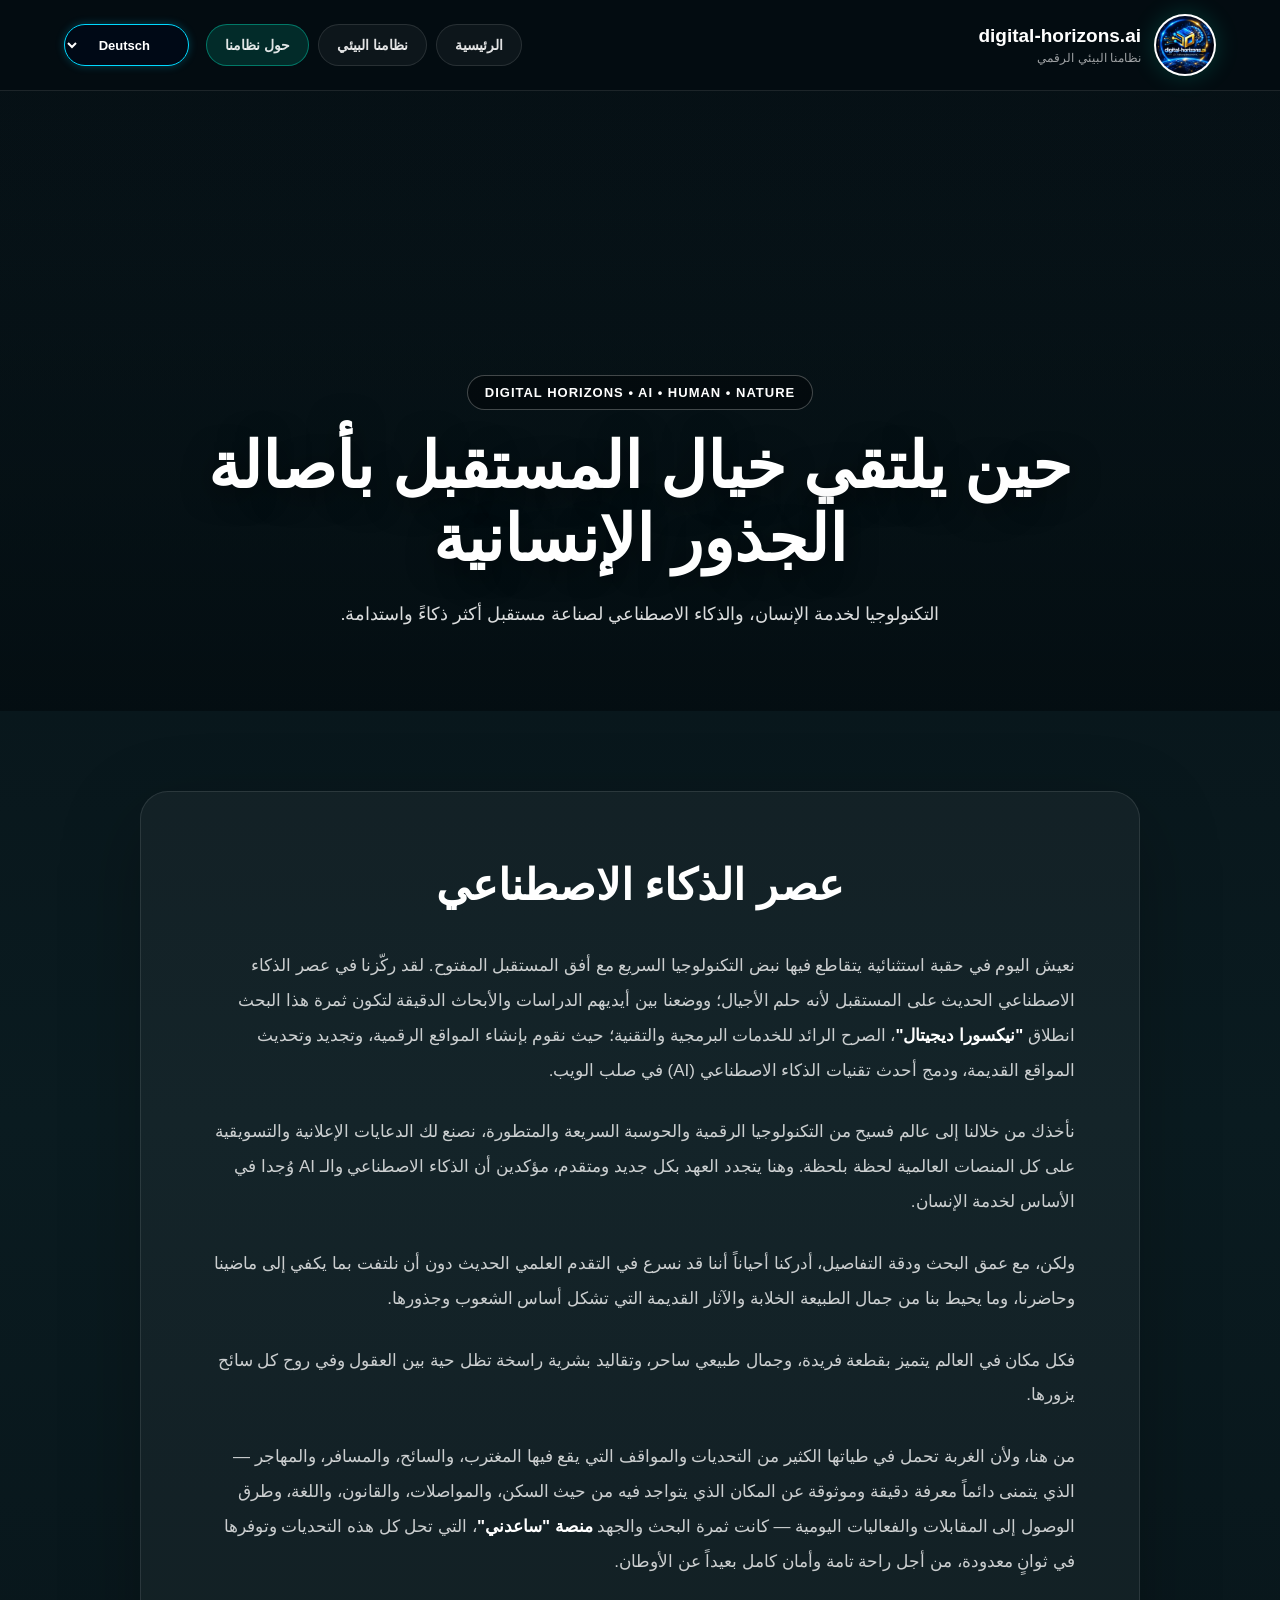
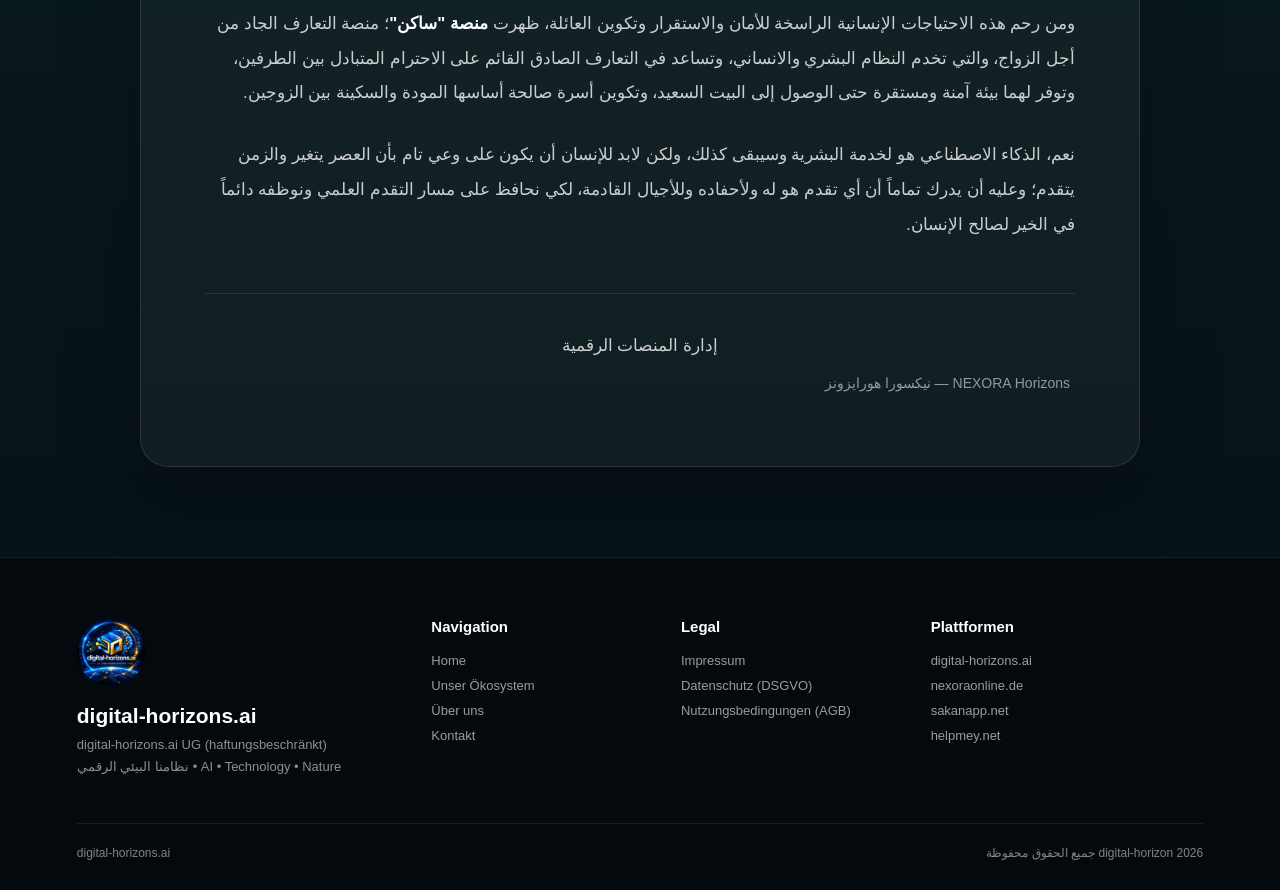
==== commit 4755d7d2: "Update about.html" ====
--- a/about.html
+++ b/about.html
@@ -730,7 +730,11 @@
             >
                 حول نظامنا
             </a>
-
+<div class="language-switcher">
+    <select id="languageSelect" aria-label="اختر اللغة">
+        <option value="de">Deutsch</option>
+    </select>
+</div>
         </nav>
 
     </header>
@@ -1018,6 +1022,123 @@
 
 </div>
 
+<!-- ================= Google Translate ================= -->
+
+<div id="google_translate_element"
+     style="
+        position: fixed;
+        left: -10000px;
+        top: -10000px;
+        width: 1px;
+        height: 1px;
+        overflow: hidden;
+        opacity: 0;
+        pointer-events: none;
+     ">
+</div>
+
+<script>
+function googleTranslateElementInit() {
+
+    new google.translate.TranslateElement({
+        pageLanguage: 'ar',
+        autoDisplay: false
+    }, 'google_translate_element');
+
+    setTimeout(function () {
+
+        const visibleSelect =
+            document.getElementById('languageSelect');
+
+        const googleSelect =
+            document.querySelector('.goog-te-combo');
+
+        if (!visibleSelect || !googleSelect) {
+            return;
+        }
+
+        const languages = [];
+
+        Array.from(googleSelect.options).forEach(function (option) {
+
+            if (!option.value) return;
+
+            languages.push({
+                value: option.value,
+                text: option.textContent
+            });
+
+        });
+
+        /* الألمانية أول لغة */
+        languages.sort(function (a, b) {
+
+            if (a.value === 'de') return -1;
+            if (b.value === 'de') return 1;
+
+            return a.text.localeCompare(b.text);
+        });
+
+        visibleSelect.innerHTML = '';
+
+        languages.forEach(function (language) {
+
+            const option =
+                document.createElement('option');
+
+            option.value = language.value;
+            option.textContent = language.text;
+
+            visibleSelect.appendChild(option);
+
+        });
+
+        visibleSelect.value = 'de';
+
+    }, 1500);
+}
+
+
+/* عند اختيار اللغة */
+
+document.addEventListener('change', function (event) {
+
+    if (event.target.id !== 'languageSelect') {
+        return;
+    }
+
+    const googleSelect =
+        document.querySelector('.goog-te-combo');
+
+    if (!googleSelect) {
+        return;
+    }
+
+    googleSelect.value =
+        event.target.value;
+
+    googleSelect.dispatchEvent(
+        new Event('change')
+    );
+
+});
+
+
+/* تحميل Google Translate */
+
+const googleTranslateScript =
+    document.createElement('script');
+
+googleTranslateScript.src =
+    'https://translate.google.com/translate_a/element.js?cb=googleTranslateElementInit';
+
+googleTranslateScript.async = true;
+
+document.head.appendChild(
+    googleTranslateScript
+);
+
+</script>
+
 </body>
-
 </html>
--- a/style.css
+++ b/style.css
@@ -1121,3 +1121,79 @@
     background: rgba(0, 217, 255, .25);
     color: white;
 }
+/* =========================================================
+   GLOBAL LANGUAGE SELECTOR — ECOSYSTEM / ABOUT
+========================================================= */
+
+.language-switcher {
+    position: relative;
+    display: flex;
+    align-items: center;
+    margin-inline-start: 8px;
+}
+
+.language-switcher select {
+    min-height: 42px;
+    min-width: 125px;
+
+    padding: 8px 34px 8px 15px;
+
+    border: 1px solid var(--cyan);
+    border-radius: 22px;
+
+    background: rgba(1, 10, 22, .96);
+    color: #ffffff;
+
+    font-family: inherit;
+    font-size: 13px;
+    font-weight: 800;
+
+    cursor: pointer;
+    outline: none;
+
+    box-shadow:
+        0 0 8px rgba(0, 210, 255, .25);
+
+    transition:
+        background .25s ease,
+        box-shadow .25s ease,
+        border-color .25s ease;
+}
+
+.language-switcher select:hover,
+.language-switcher select:focus {
+    background: rgba(0, 210, 255, .12);
+    border-color: var(--cyan);
+
+    box-shadow:
+        0 0 15px rgba(0, 210, 255, .45);
+}
+
+.language-switcher select option {
+    background: #020914;
+    color: #ffffff;
+    font-weight: 600;
+}
+
+@media (max-width: 760px) {
+
+    .language-switcher {
+        margin-left: auto;
+    }
+
+    .language-switcher select {
+        min-width: 115px;
+        min-height: 40px;
+        padding: 7px 28px 7px 12px;
+        font-size: 12px;
+    }
+}
+
+@media (max-width: 480px) {
+
+    .language-switcher select {
+        min-width: 105px;
+        padding: 7px 25px 7px 10px;
+        font-size: 11px;
+    }
+}
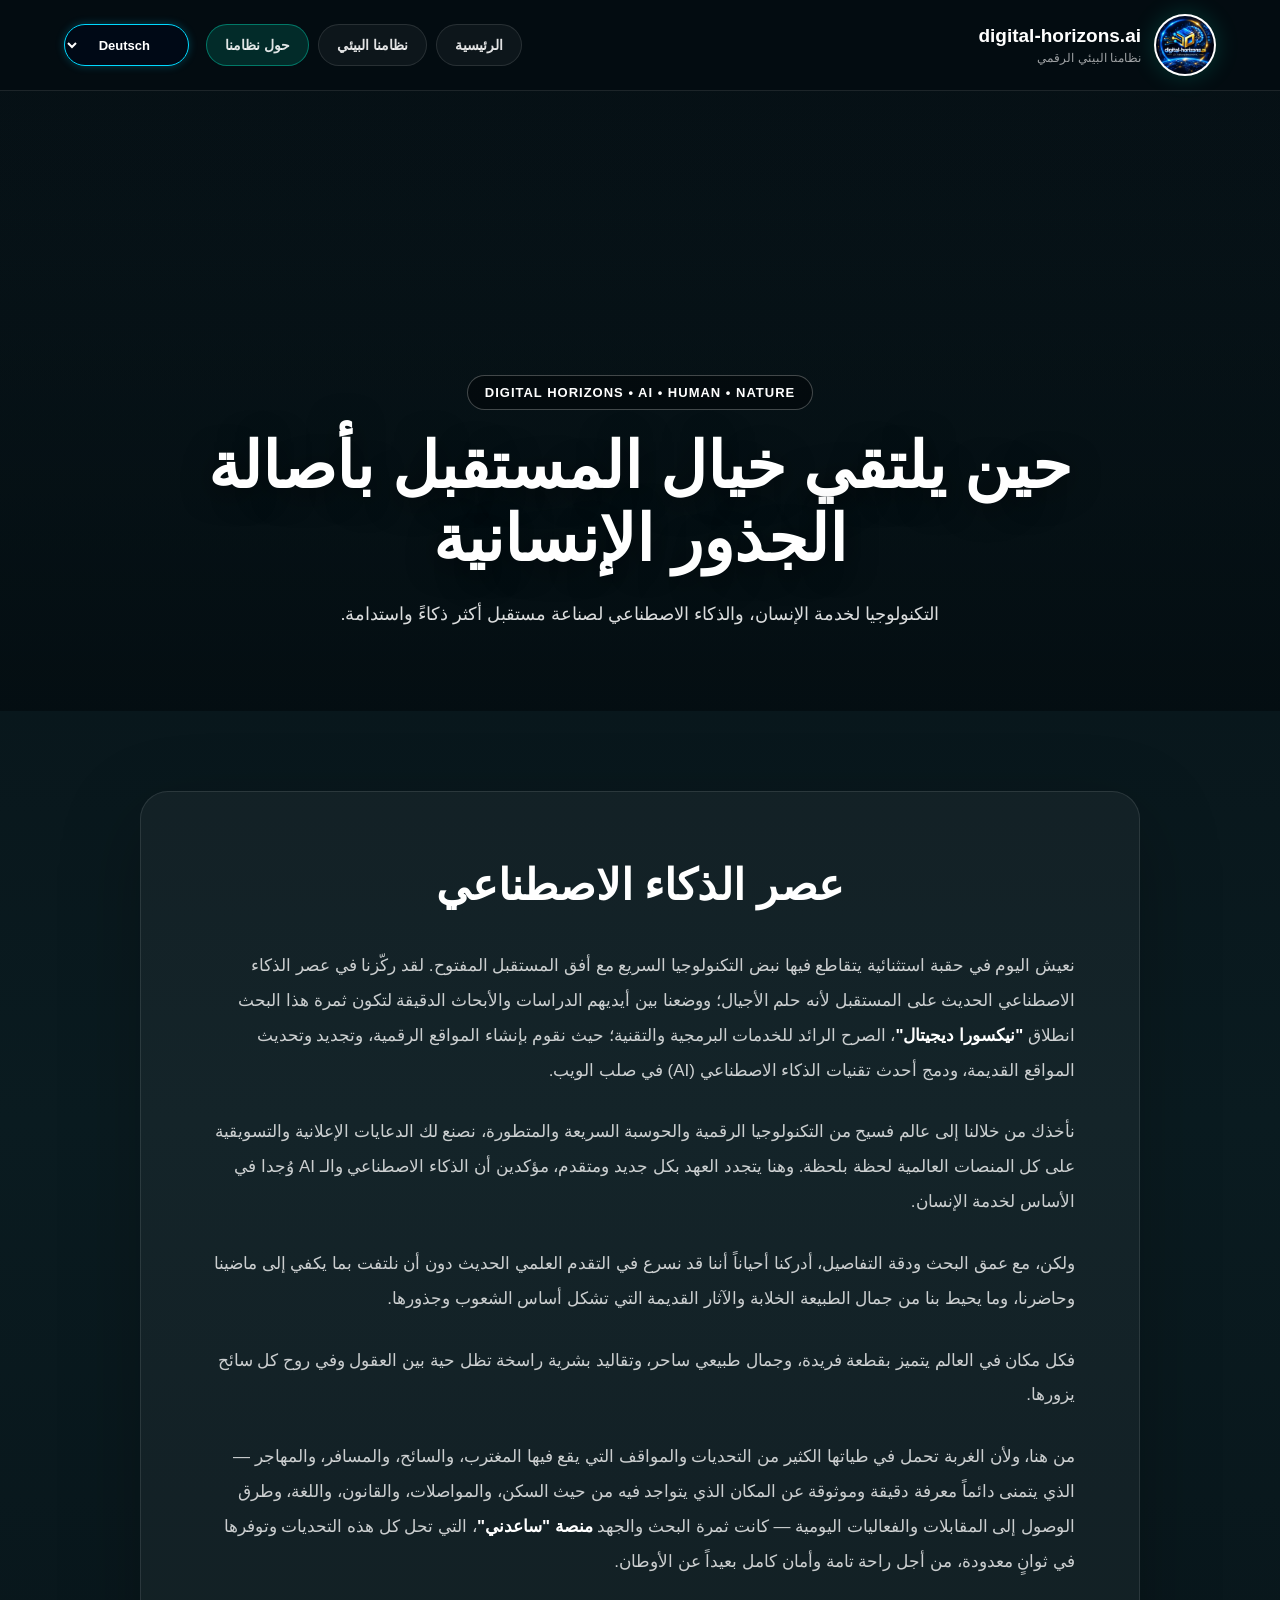
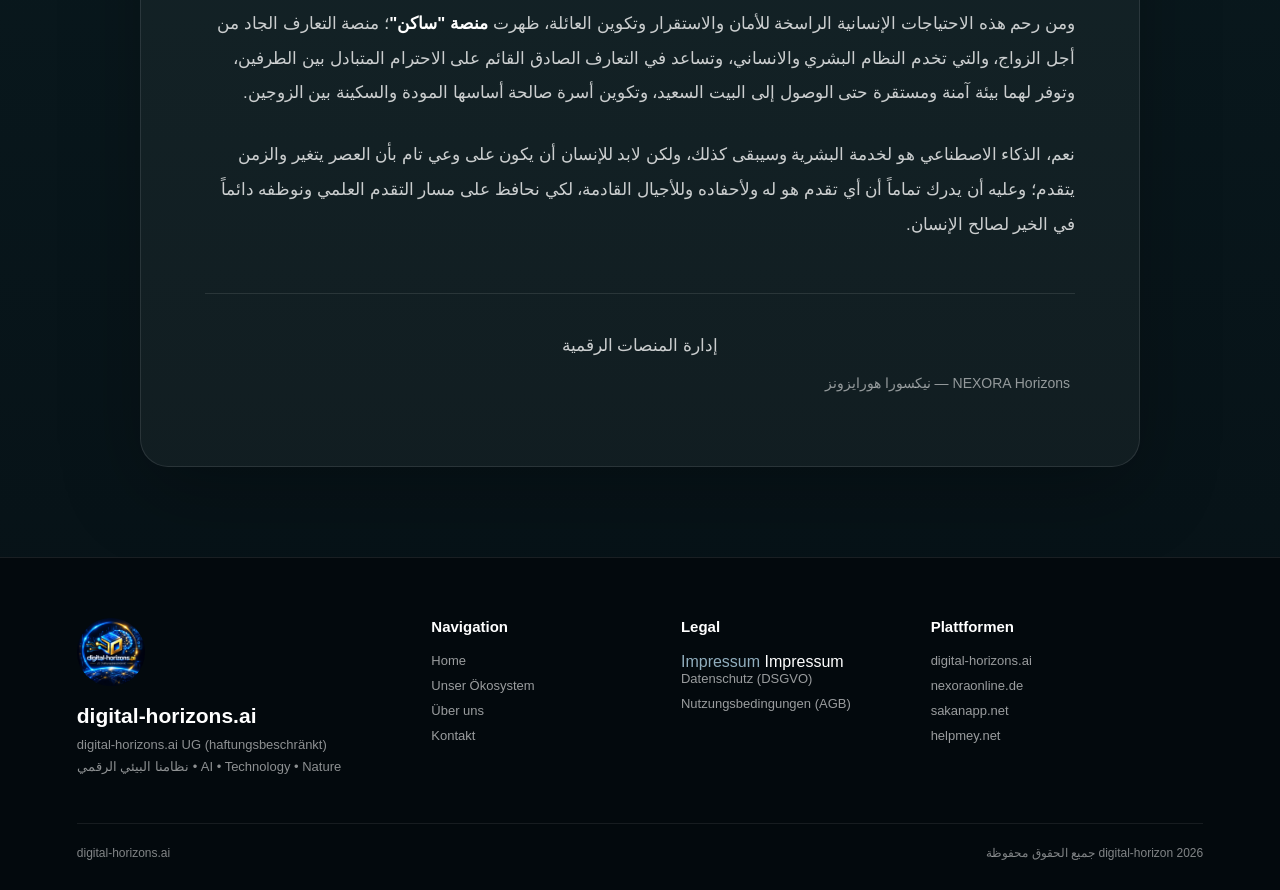
==== commit 09e080ec: "Update about.html" ====
--- a/about.html
+++ b/about.html
@@ -946,7 +946,9 @@
                     Legal
                 </h3>
 
-                <a href="index.html#impressum">
+              <button type="button" class="legal-button" data-legal="impressum">
+  Impressum
+</button>
                     Impressum
                 </a>
 
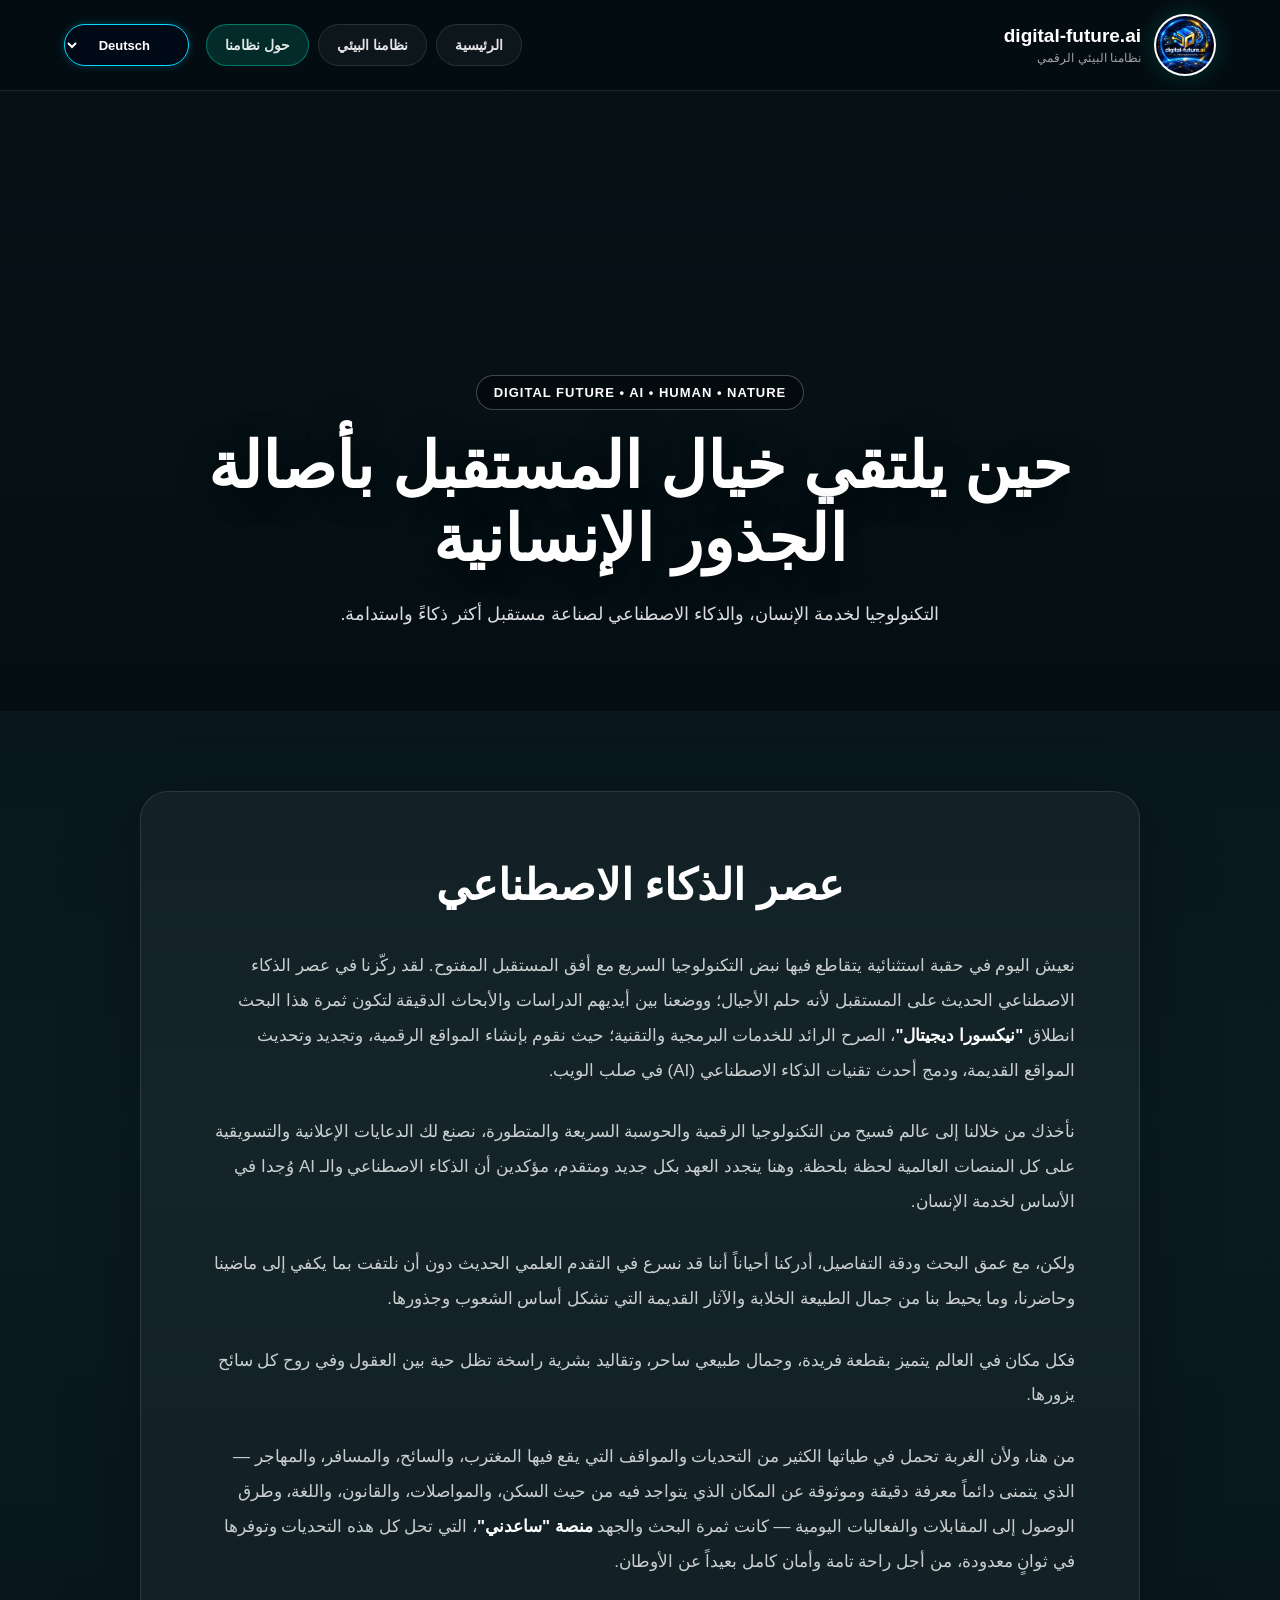
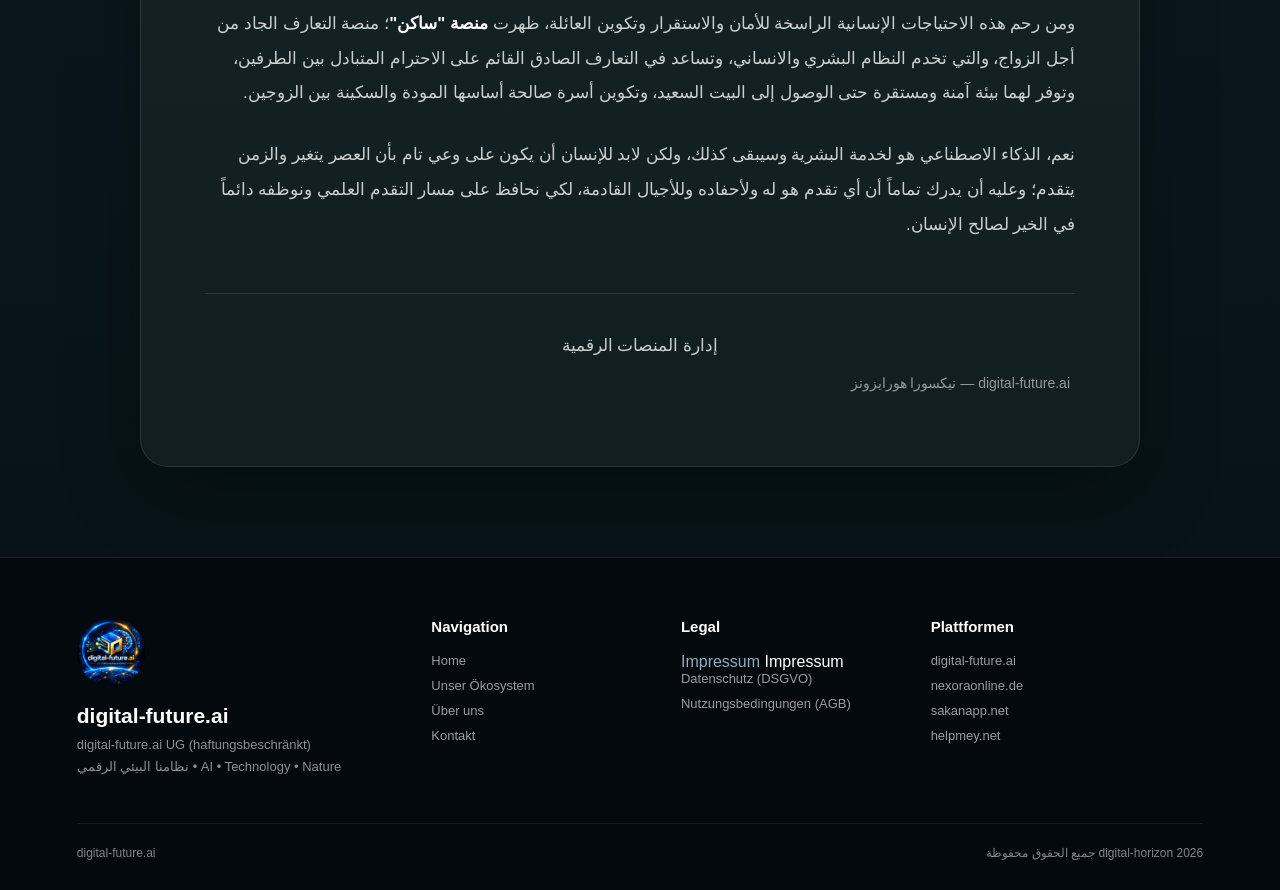
==== commit 14442fff: "Apply digital-future.ai branding [skip ci]" ====
--- a/about.html
+++ b/about.html
@@ -10,11 +10,11 @@
         content="width=device-width, initial-scale=1.0"
     >
 
-    <title>حول نظامنا | Digital Horizons</title>
+    <title>حول نظامنا | digital-future.ai</title>
 
     <meta
         name="description"
-        content="حول نظام Digital Horizons ورؤيتنا للتكنولوجيا والذكاء الاصطناعي والإنسان والطبيعة."
+        content="حول نظام digital-future.ai ورؤيتنا للتكنولوجيا والذكاء الاصطناعي والإنسان والطبيعة."
     >
 
     <link rel="stylesheet" href="style.css">
@@ -686,14 +686,14 @@
 
             <img
                 src="logo.jpg"
-                alt="digital-horizons.ai"
+                alt="digital-future.ai"
                 class="about-logo"
             >
 
             <div class="about-brand-text">
 
                 <span class="about-brand-title">
-                    digital-horizons.ai
+                    digital-future.ai
                 </span>
 
                 <span class="about-brand-sub">
@@ -749,7 +749,7 @@
         <div class="about-hero-content">
 
             <div class="about-label">
-                DIGITAL HORIZONS • AI • HUMAN • NATURE
+                DIGITAL FUTURE • AI • HUMAN • NATURE
             </div>
 
             <h1>
@@ -866,7 +866,7 @@
                 </p>
 
                 <p class="brand">
-                    NEXORA Horizons
+                    digital-future.ai
                     — نيكسورا هورايزونز
                 </p>
 
@@ -892,15 +892,15 @@
 
                 <img
                     src="logo.jpg"
-                    alt="digital-horizons.ai"
+                    alt="digital-future.ai"
                 >
 
                 <strong>
-                    digital-horizons.ai
+                    digital-future.ai
                 </strong>
 
                 <span>
-                    digital-horizons.ai UG
+                    digital-future.ai UG
                     (haftungsbeschränkt)
                 </span>
 
@@ -972,11 +972,11 @@
                 </h3>
 
                 <a
-                    href="https://www.digital-horizons.ai/"
+                    href="https://www.digital-future.ai/"
                     target="_blank"
                     rel="noopener"
                 >
-                    digital-horizons.ai
+                    digital-future.ai
                 </a>
 
                 <a
@@ -1011,7 +1011,7 @@
         <div class="about-footer-bottom">
 
             <span>
-                digital-horizons.ai
+                digital-future.ai
             </span>
 
             <span>
